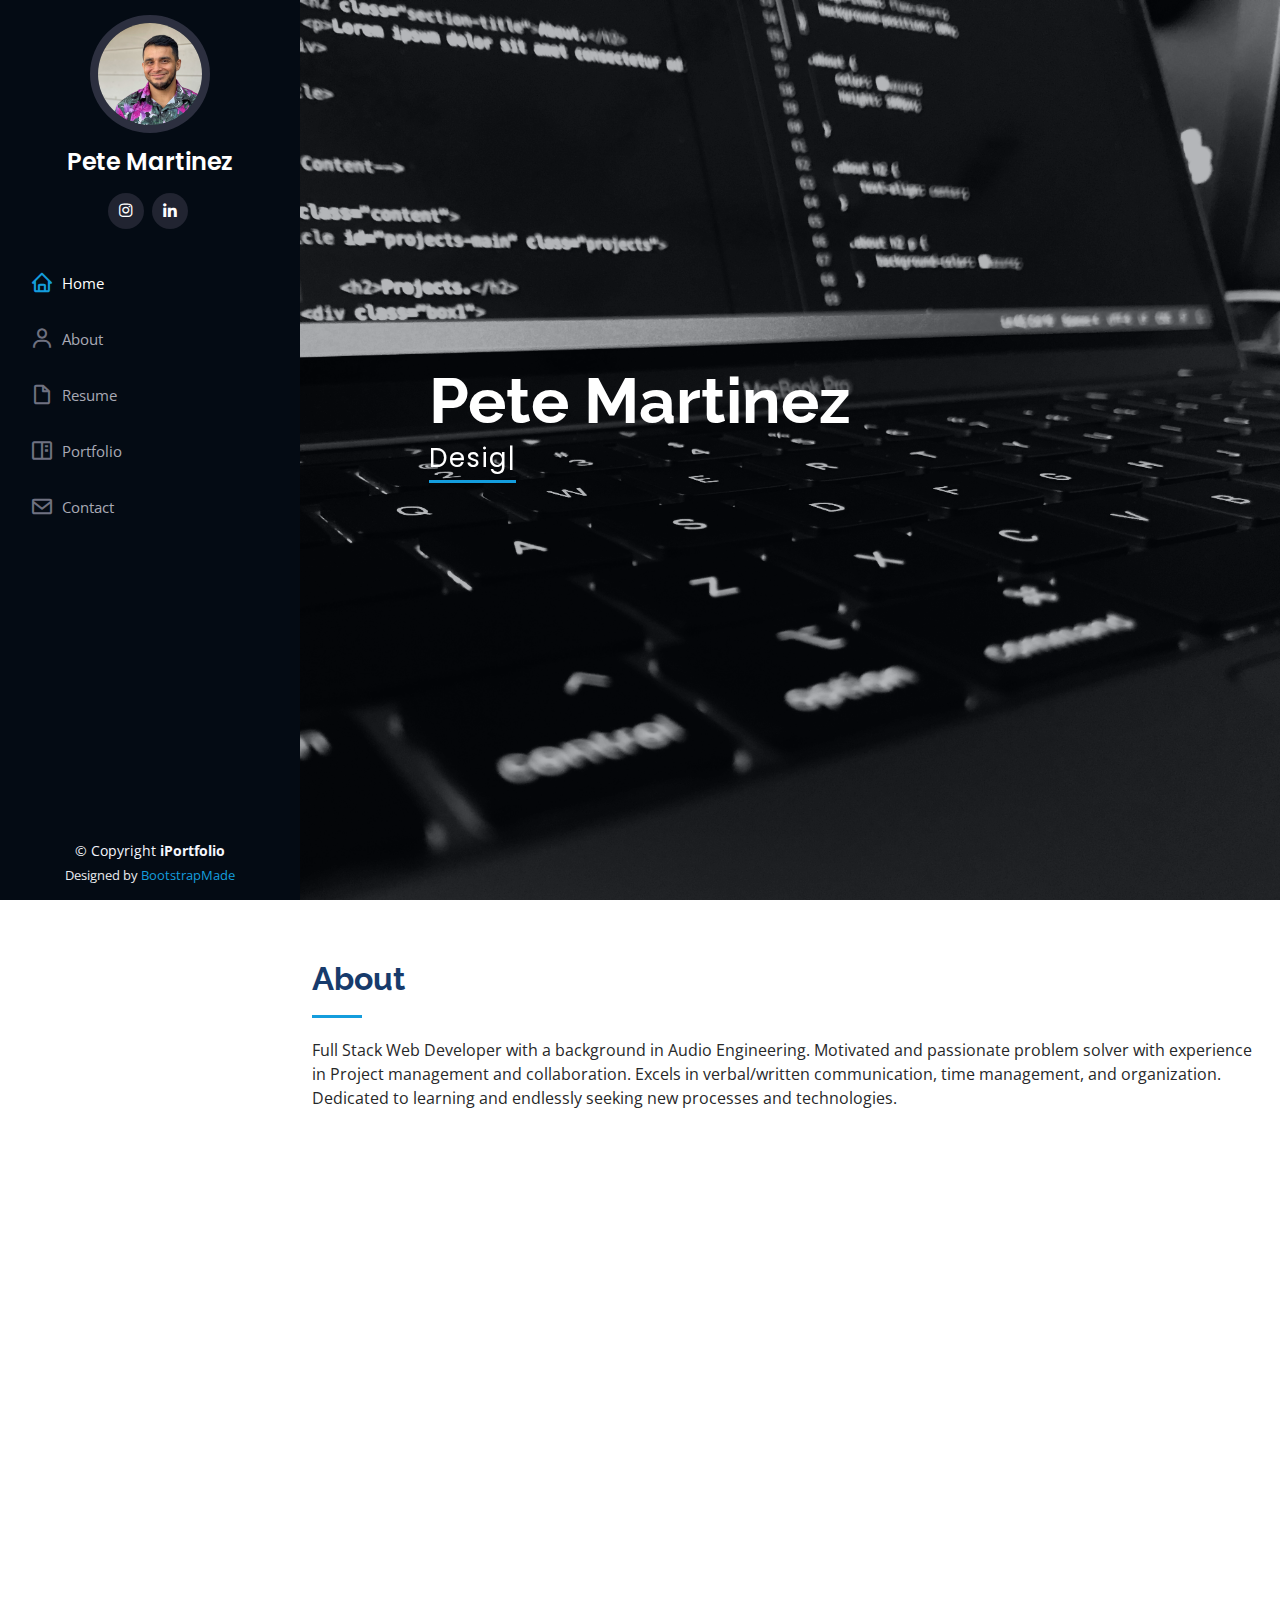
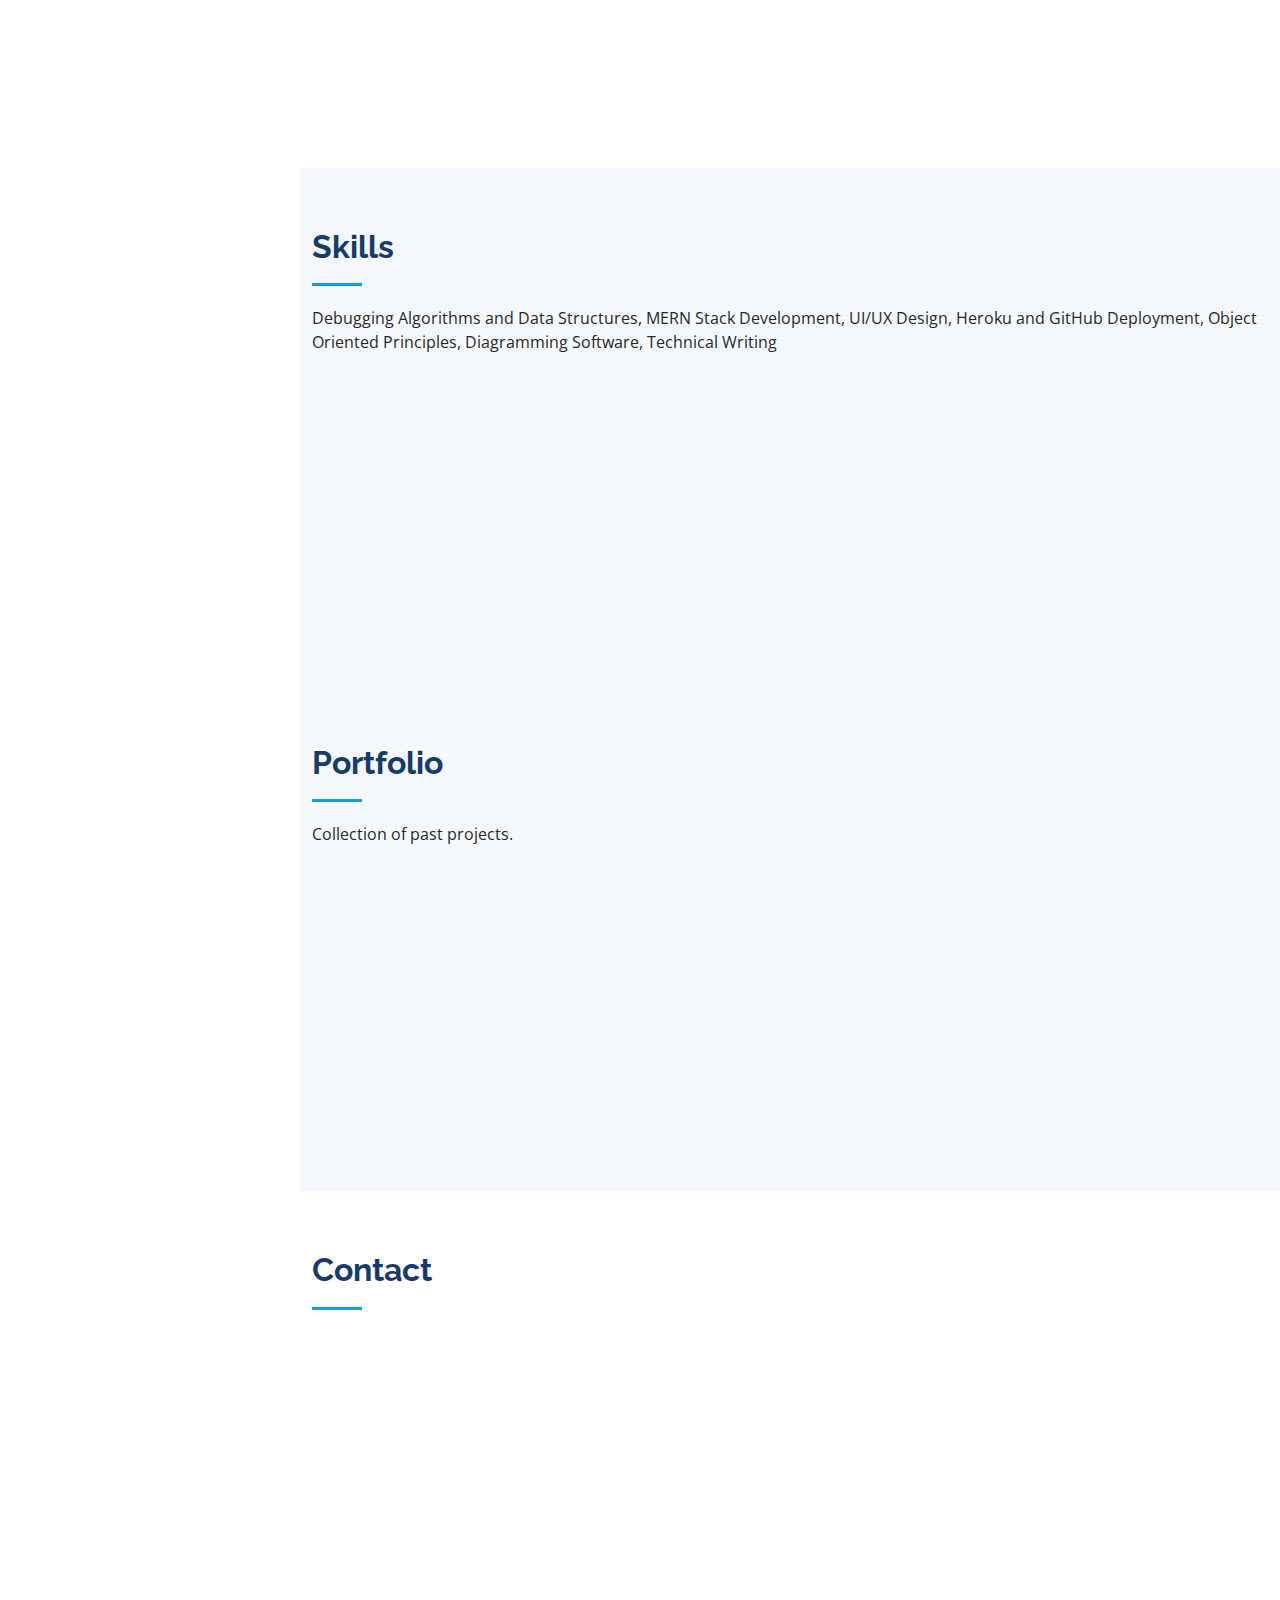
==== index.html @ 745f8926 "added social media links" ====
<!DOCTYPE html>
<html lang="en">

<head>
  <meta charset="utf-8">
  <meta content="width=device-width, initial-scale=1.0" name="viewport">

  <title>Pete Martinez Web Development</title>
  <meta content="" name="description">
  <meta content="" name="keywords">

  <!-- Favicons -->
  <link href="assets/img/favicon.png" rel="icon">
  <link href="assets/img/apple-touch-icon.png" rel="apple-touch-icon">

  <!-- Google Fonts -->
  <link href="https://fonts.googleapis.com/css?family=Open+Sans:300,300i,400,400i,600,600i,700,700i|Raleway:300,300i,400,400i,500,500i,600,600i,700,700i|Poppins:300,300i,400,400i,500,500i,600,600i,700,700i" rel="stylesheet">

  <!-- Vendor CSS Files -->
  <link href="assets/vendor/aos/aos.css" rel="stylesheet">
  <link href="assets/vendor/bootstrap/css/bootstrap.min.css" rel="stylesheet">
  <link href="assets/vendor/bootstrap-icons/bootstrap-icons.css" rel="stylesheet">
  <link href="assets/vendor/boxicons/css/boxicons.min.css" rel="stylesheet">
  <link href="assets/vendor/glightbox/css/glightbox.min.css" rel="stylesheet">
  <link href="assets/vendor/swiper/swiper-bundle.min.css" rel="stylesheet">

  <!-- Template Main CSS File -->
  <link href="assets/css/style.css" rel="stylesheet">

  <!-- =======================================================
  * Template Name: iPortfolio - v3.5.0
  * Template URL: https://bootstrapmade.com/iportfolio-bootstrap-portfolio-websites-template/
  * Author: BootstrapMade.com
  * License: https://bootstrapmade.com/license/
  ======================================================== -->
</head>

<body>

  <!-- ======= Mobile nav toggle button ======= -->
  <i class="bi bi-list mobile-nav-toggle d-xl-none"></i>

  <!-- ======= Header ======= -->
  <header id="header">
    <div class="d-flex flex-column">

      <div class="profile">
        <img src="assets/img/profile-img.jpg" alt="" class="img-fluid rounded-circle">
        <h1 class="text-light"><a href="index.html">Pete Martinez</a></h1>
        <div class="social-links mt-3 text-center">
          <a href="https://www.instagram.com/pistolpete.wav/" class="instagram"><i class="bx bxl-instagram"></i></a>
          <a href="http://www.linkedin.com/in/peter-martinez-320864215" class="linkedin"><i class="bx bxl-linkedin"></i></a>
        </div>
      </div>

      <nav id="navbar" class="nav-menu navbar">
        <ul>
          <li><a href="#hero" class="nav-link scrollto active"><i class="bx bx-home"></i> <span>Home</span></a></li>
          <li><a href="#about" class="nav-link scrollto"><i class="bx bx-user"></i> <span>About</span></a></li>
          <!-- <li><a href="#resume" class="nav-link scrollto"><i class="bx bx-file-blank"></i> <span>Resume</span></a></li> -->
          <li><a href="https://docs.google.com/document/d/1NIJvpZdbRCD2IFbaR3486LFndbVUHYMQp7GjT9WsZcA/edit?usp=sharing" class="nav-link scrollto"><i class="bx bx-file-blank"></i> <span>Resume</span></a></li>
          <li><a href="#portfolio" class="nav-link scrollto"><i class="bx bx-book-content"></i> <span>Portfolio</span></a></li>
          <li><a href="#contact" class="nav-link scrollto"><i class="bx bx-envelope"></i> <span>Contact</span></a></li>
        </ul>
      </nav><!-- .nav-menu -->
    </div>
  </header><!-- End Header -->

  <!-- ======= Hero Section ======= -->
  <section id="hero" class="d-flex flex-column justify-content-center align-items-center">
    <div class="hero-container" data-aos="fade-in">
      <h1>Pete Martinez</h1>
      <p><span class="typed" data-typed-items="Designer, Web Developer, Audio Engineer"></span></p>
    </div>
  </section><!-- End Hero -->

  <main id="main">

    <!-- ======= About Section ======= -->
    <section id="about" class="about">
      <div class="container">

        <div class="section-title">
          <h2>About</h2>
          <p>Full Stack Web Developer with a background in Audio Engineering. Motivated and passionate problem solver with experience in Project management and collaboration. Excels in verbal/written communication, time management, and organization. Dedicated to learning and endlessly seeking new processes and technologies.</p>
        </div>

        <div class="row">
          <div class="col-lg-4" data-aos="fade-right">
            <img src="assets/img/profile-img.jpg" class="img-fluid" alt="">
          </div>
          <div class="col-lg-8 pt-4 pt-lg-0 content" data-aos="fade-left">
            <h3>UI/UX Designer &amp; Web Developer.</h3>
            <p class="fst-italic">
              Experience with HTML, CSS and CSS frameworks, MongoDB, Express, React, Node.js, and other basic Front-end tools.
            </p>
            <div class="row">
              <div class="col-lg-6">
                <ul>
                  <li><i class="bi bi-chevron-right"></i> <strong>Birthday:</strong> <span>August 1 1987</span></li>
                  <li><i class="bi bi-chevron-right"></i> <strong>Website:</strong> <span></span></li>
                  <li><i class="bi bi-chevron-right"></i> <strong>Phone:</strong> <span>512-773-5579</span></li>
                  <li><i class="bi bi-chevron-right"></i> <strong>City:</strong> <span>Austin, Texas</span></li>
                </ul>
              </div>
              <div class="col-lg-6">
                <ul>
                  <li><i class="bi bi-chevron-right"></i> <strong>Age:</strong> <span>34</span></li>
                  <li><i class="bi bi-chevron-right"></i> <strong>University of Texas Certified Developer</strong></li>
                  <li><i class="bi bi-chevron-right"></i> <strong>PhEmailone:</strong> <span>ptmartinez.codes@gmail.com</span></li>
                  <li><i class="bi bi-chevron-right"></i> <strong>Freelance:</strong> <span>Available</span></li>
                </ul>
              </div>
            </div>
            <p>
              Team-oriented Full Stack Web Developer certified by the University of Texas at Austin. Proficient in leadership, communication, collaboration, and analysis. Solid capability to carryout website production from concept to final deployment . Ability to thrive in fast paced environments and meet deadlines. As a former Audio Engineer for an Austin area performing arts theatre, my artistic and technical contributions were instrumental to the success of hundreds of performances and elevated the artistic quality to nationally recognized levels. After graduation from the coding bootcamp at University of Texas at Austin, my focus is on continuing to learn new processes of constantly evolving field. My hopes are to learn to design and develop applications that integrate both my knowledge and experience in Audio Engineering and programming.
              </p>
          </div>
        </div>

      </div>
    </section><!-- End About Section -->

 

    <!-- ======= Skills Section ======= -->
    <section id="skills" class="skills section-bg">
      <div class="container">

        <div class="section-title">
          <h2>Skills</h2>
          <p>Debugging Algorithms and Data Structures, MERN Stack Development, UI/UX Design, Heroku and GitHub Deployment, Object Oriented Principles, Diagramming Software, Technical Writing</p>
        </div>

        <div class="row skills-content">

          <div class="col-lg-6" data-aos="fade-up">

            <div class="progress">
              <span class="skill">HTML <i class="val">100%</i></span>
              <div class="progress-bar-wrap">
                <div class="progress-bar" role="progressbar" aria-valuenow="100" aria-valuemin="0" aria-valuemax="100"></div>
              </div>
            </div>

            <div class="progress">
              <span class="skill">CSS <i class="val">90%</i></span>
              <div class="progress-bar-wrap">
                <div class="progress-bar" role="progressbar" aria-valuenow="90" aria-valuemin="0" aria-valuemax="100"></div>
              </div>
            </div>

            <div class="progress">
              <span class="skill">JavaScript <i class="val">75%</i></span>
              <div class="progress-bar-wrap">
                <div class="progress-bar" role="progressbar" aria-valuenow="75" aria-valuemin="0" aria-valuemax="100"></div>
              </div>
            </div>

            <div class="progress">
              <span class="skill">MongoDB <i class="val">65%</i></span>
              <div class="progress-bar-wrap">
                <div class="progress-bar" role="progressbar" aria-valuenow="65" aria-valuemin="0" aria-valuemax="100"></div>
              </div>
            </div>

          </div>

          <div class="col-lg-6" data-aos="fade-up" data-aos-delay="100">

            <div class="progress">
              <span class="skill">React <i class="val">60%</i></span>
              <div class="progress-bar-wrap">
                <div class="progress-bar" role="progressbar" aria-valuenow="60" aria-valuemin="0" aria-valuemax="100"></div>
              </div>
            </div>

            <div class="progress">
              <span class="skill">MySQL <i class="val">85%</i></span>
              <div class="progress-bar-wrap">
                <div class="progress-bar" role="progressbar" aria-valuenow="85" aria-valuemin="0" aria-valuemax="100"></div>
              </div>
            </div>

            <div class="progress">
              <span class="skill">Node.js <i class="val">75%</i></span>
              <div class="progress-bar-wrap">
                <div class="progress-bar" role="progressbar" aria-valuenow="75" aria-valuemin="0" aria-valuemax="100"></div>
              </div>
            </div>

            <div class="progress">
              <span class="skill">Express.js <i class="val">75%</i></span>
              <div class="progress-bar-wrap">
                <div class="progress-bar" role="progressbar" aria-valuenow="75" aria-valuemin="0" aria-valuemax="100"></div>
              </div>
            </div>

          </div>

        </div>

      </div>
    </section><!-- End Skills Section -->

    <!-- ======= Resume Section ======= -->
    <!-- <section id="resume" class="resume">
      <div class="container">

        <div class="section-title">
          <h2>Resume</h2>
          <p>Magnam dolores commodi suscipit. Necessitatibus eius consequatur ex aliquid fuga eum quidem. Sit sint consectetur velit. Quisquam quos quisquam cupiditate. Et nemo qui impedit suscipit alias ea. Quia fugiat sit in iste officiis commodi quidem hic quas.</p>
        </div>

        <div class="row">
          <div class="col-lg-6" data-aos="fade-up">
            <h3 class="resume-title">Sumary</h3>
            <div class="resume-item pb-0">
              <h4>Alex Smith</h4>
              <p><em>Innovative and deadline-driven Graphic Designer with 3+ years of experience designing and developing user-centered digital/print marketing material from initial concept to final, polished deliverable.</em></p>
              <ul>
                <li>Portland par 127,Orlando, FL</li>
                <li>(123) 456-7891</li>
                <li>alice.barkley@example.com</li>
              </ul>
            </div>

            <h3 class="resume-title">Education</h3>
            <div class="resume-item">
              <h4>Master of Fine Arts &amp; Graphic Design</h4>
              <h5>2015 - 2016</h5>
              <p><em>Rochester Institute of Technology, Rochester, NY</em></p>
              <p>Qui deserunt veniam. Et sed aliquam labore tempore sed quisquam iusto autem sit. Ea vero voluptatum qui ut dignissimos deleniti nerada porti sand markend</p>
            </div>
            <div class="resume-item">
              <h4>Bachelor of Fine Arts &amp; Graphic Design</h4>
              <h5>2010 - 2014</h5>
              <p><em>Rochester Institute of Technology, Rochester, NY</em></p>
              <p>Quia nobis sequi est occaecati aut. Repudiandae et iusto quae reiciendis et quis Eius vel ratione eius unde vitae rerum voluptates asperiores voluptatem Earum molestiae consequatur neque etlon sader mart dila</p>
            </div>
          </div>
          <div class="col-lg-6" data-aos="fade-up" data-aos-delay="100">
            <h3 class="resume-title">Professional Experience</h3>
            <div class="resume-item">
              <h4>Senior graphic design specialist</h4>
              <h5>2019 - Present</h5>
              <p><em>Experion, New York, NY </em></p>
              <ul>
                <li>Lead in the design, development, and implementation of the graphic, layout, and production communication materials</li>
                <li>Delegate tasks to the 7 members of the design team and provide counsel on all aspects of the project. </li>
                <li>Supervise the assessment of all graphic materials in order to ensure quality and accuracy of the design</li>
                <li>Oversee the efficient use of production project budgets ranging from $2,000 - $25,000</li>
              </ul>
            </div>
            <div class="resume-item">
              <h4>Graphic design specialist</h4>
              <h5>2017 - 2018</h5>
              <p><em>Stepping Stone Advertising, New York, NY</em></p>
              <ul>
                <li>Developed numerous marketing programs (logos, brochures,infographics, presentations, and advertisements).</li>
                <li>Managed up to 5 projects or tasks at a given time while under pressure</li>
                <li>Recommended and consulted with clients on the most appropriate graphic design</li>
                <li>Created 4+ design presentations and proposals a month for clients and account managers</li>
              </ul>
            </div>
          </div>
        </div>

      </div>
    </section> -->
    <!-- End Resume Section -->

    <!-- ======= Portfolio Section ======= -->
    <section id="portfolio" class="portfolio section-bg">
      <div class="container">

        <div class="section-title">
          <h2>Portfolio</h2>
          <p>Collection of past projects.</p>
        </div>

        <div class="row" data-aos="fade-up">
          <div class="col-lg-12 d-flex justify-content-center">
            <ul id="portfolio-flters">
              <li data-filter="*" class="filter-active">All</li>
              <li data-filter=".filter-app">App</li>
              <li data-filter=".filter-web">Web</li>
            </ul>
          </div>
        </div>

        <div class="row portfolio-container" data-aos="fade-up" data-aos-delay="100">

          <div class="col-lg-4 col-md-6 portfolio-item filter-app">
            <div class="portfolio-wrap">
              <img src="assets/img/portfolio/deep-thoughts.png" class="img-fluid" alt="">
              <div class="portfolio-links">
                <a href="assets/img/portfolio/deep-thoughts.png" data-gallery="portfolioGallery" class="portfolio-lightbox" title="Deep Thoughts"><i class="bx bx-plus"></i></a>
                <a href="https://fathomless-sierra-31365.herokuapp.com/" title="More Details"><i class="bx bx-link"></i></a>
              </div>
            </div>
          </div>

          <div class="col-lg-4 col-md-6 portfolio-item filter-web">
            <div class="portfolio-wrap">
              <img src="assets/img/portfolio/music-market.png" class="img-fluid" alt="">
              <div class="portfolio-links">
                <a href="assets/img/portfolio/music-market.png" data-gallery="portfolioGallery" class="portfolio-lightbox" title="Music Market"><i class="bx bx-plus"></i></a>
                <a href="https://stark-citadel-98109.herokuapp.com" title="More Details"><i class="bx bx-link"></i></a>
              </div>
            </div>
          </div>

          <div class="col-lg-4 col-md-6 portfolio-item filter-app">
            <div class="portfolio-wrap">
              <img src="assets/img/portfolio/pizza-hunt.png" class="img-fluid" alt="">
              <div class="portfolio-links">
                <a href="assets/img/portfolio/pizza-hunt.png" data-gallery="portfolioGallery" class="portfolio-lightbox" title="Pizza Hunt"><i class="bx bx-plus"></i></a>
                <a href="https://glacial-hollows-17730.herokuapp.com/" title="More Details"><i class="bx bx-link"></i></a>
              </div>
            </div>
          </div>

          <div class="col-lg-4 col-md-6 portfolio-item filter-web">
            <div class="portfolio-wrap">
              <img src="assets/img/portfolio/run-buddy.png" class="img-fluid" alt="">
              <div class="portfolio-links">
                <a href="assets/img/portfolio/run-buddy.png" data-gallery="portfolioGallery" class="portfolio-lightbox" title="Run Buddy"><i class="bx bx-plus"></i></a>
                <a href="https://pmarti53.github.io/run-buddy/" title="More Details"><i class="bx bx-link"></i></a>
              </div>
            </div>
          </div>

          <!-- <div class="col-lg-4 col-md-6 portfolio-item filter-app">
            <div class="portfolio-wrap">
              <img src="assets/img/portfolio/portfolio-6.jpg" class="img-fluid" alt="">
              <div class="portfolio-links">
                <a href="assets/img/portfolio/portfolio-6.jpg" data-gallery="portfolioGallery" class="portfolio-lightbox" title="App 3"><i class="bx bx-plus"></i></a>
                <a href="portfolio-details.html" title="More Details"><i class="bx bx-link"></i></a>
              </div>
            </div>
          </div> -->

          <!-- <div class="col-lg-4 col-md-6 portfolio-item filter-web">
            <div class="portfolio-wrap">
              <img src="assets/img/portfolio/portfolio-9.jpg" class="img-fluid" alt="">
              <div class="portfolio-links">
                <a href="assets/img/portfolio/portfolio-9.jpg" data-gallery="portfolioGallery" class="portfolio-lightbox" title="Web 3"><i class="bx bx-plus"></i></a>
                <a href="portfolio-details.html" title="More Details"><i class="bx bx-link"></i></a>
              </div>
            </div>
          </div> -->

        </div>

      </div>
    </section><!-- End Portfolio Section -->

    <!-- ======= Contact Section ======= -->
    <section id="contact" class="contact">
      <div class="container">

        <div class="section-title">
          <h2>Contact</h2>
        </div>

        <div class="row" data-aos="fade-in">

          <div class="col-lg-5 d-flex align-items-stretch">
            <div class="info">
              <div class="address">
                <i class="bi bi-geo-alt"></i>
                <h4>Location:</h4>
                <p>Austin, Texas 78745</p>
              </div>

              <div class="email">
                <i class="bi bi-envelope"></i>
                <h4>Email:</h4>
                <p>ptmartinez.codes@gmail.com</p>
              </div>

              <div class="phone">
                <i class="bi bi-phone"></i>
                <h4>Call:</h4>
                <p>(512)773-5579</p>
              </div>

              <!-- <iframe src="https://www.google.com/maps/embed?pb=!1m14!1m8!1m3!1d12097.433213460943!2d-74.0062269!3d40.7101282!3m2!1i1024!2i768!4f13.1!3m3!1m2!1s0x0%3A0xb89d1fe6bc499443!2sDowntown+Conference+Center!5e0!3m2!1smk!2sbg!4v1539943755621" frameborder="0" style="border:0; width: 100%; height: 290px;" allowfullscreen></iframe> -->
              <iframe src="https://www.google.com/maps/embed?pb=!1m18!1m12!1m3!1d272514.3743100004!2d-97.92345158698004!3d30.307915214276434!2m3!1f0!2f0!3f0!3m2!1i1024!2i768!4f13.1!3m3!1m2!1s0x8644b599a0cc032f%3A0x5d9b464bd469d57a!2sAustin%2C%20TX!5e0!3m2!1sen!2sus!4v1633438460602!5m2!1sen!2sus" width="100%"; height="290px" style="border:0;" allowfullscreen="" loading="lazy"></iframe>
            </div>

          </div>

          <div class="col-lg-7 mt-5 mt-lg-0 d-flex align-items-stretch">
            <form action="forms/contact.php" method="post" role="form" class="php-email-form">
              <div class="row">
                <div class="form-group col-md-6">
                  <label for="name">Your Name</label>
                  <input type="text" name="name" class="form-control" id="name" required>
                </div>
                <div class="form-group col-md-6">
                  <label for="name">Your Email</label>
                  <input type="email" class="form-control" name="email" id="email" required>
                </div>
              </div>
              <div class="form-group">
                <label for="name">Subject</label>
                <input type="text" class="form-control" name="subject" id="subject" required>
              </div>
              <div class="form-group">
                <label for="name">Message</label>
                <textarea class="form-control" name="message" rows="10" required></textarea>
              </div>
              <div class="my-3">
                <div class="loading">Loading</div>
                <div class="error-message"></div>
                <div class="sent-message">Your message has been sent. Thank you!</div>
              </div>
              <div class="text-center"><button type="submit">Send Message</button></div>
            </form>
          </div>

        </div>

      </div>
    </section><!-- End Contact Section -->

  </main><!-- End #main -->

  <!-- ======= Footer ======= -->
  <footer id="footer">
    <div class="container">
      <div class="copyright">
        &copy; Copyright <strong><span>iPortfolio</span></strong>
      </div>
      <div class="credits">
        <!-- All the links in the footer should remain intact. -->
        <!-- You can delete the links only if you purchased the pro version. -->
        <!-- Licensing information: https://bootstrapmade.com/license/ -->
        <!-- Purchase the pro version with working PHP/AJAX contact form: https://bootstrapmade.com/iportfolio-bootstrap-portfolio-websites-template/ -->
        Designed by <a href="https://bootstrapmade.com/">BootstrapMade</a>
      </div>
    </div>
  </footer><!-- End  Footer -->

  <a href="#" class="back-to-top d-flex align-items-center justify-content-center"><i class="bi bi-arrow-up-short"></i></a>

  <!-- Vendor JS Files -->
  <script src="assets/vendor/aos/aos.js"></script>
  <script src="assets/vendor/bootstrap/js/bootstrap.bundle.min.js"></script>
  <script src="assets/vendor/glightbox/js/glightbox.min.js"></script>
  <script src="assets/vendor/isotope-layout/isotope.pkgd.min.js"></script>
  <script src="assets/vendor/php-email-form/validate.js"></script>
  <script src="assets/vendor/purecounter/purecounter.js"></script>
  <script src="assets/vendor/swiper/swiper-bundle.min.js"></script>
  <script src="assets/vendor/typed.js/typed.min.js"></script>
  <script src="assets/vendor/waypoints/noframework.waypoints.js"></script>

  <!-- Template Main JS File -->
  <script src="assets/js/main.js"></script>

</body>

</html>
---- assets/css/style.css ----
/**
* Template Name: iPortfolio - v3.5.0
* Template URL: https://bootstrapmade.com/iportfolio-bootstrap-portfolio-websites-template/
* Author: BootstrapMade.com
* License: https://bootstrapmade.com/license/
*/

/*--------------------------------------------------------------
# General
--------------------------------------------------------------*/
body {
  font-family: "Open Sans", sans-serif;
  color: #272829;
}

a {
  color: #149ddd;
  text-decoration: none;
}

a:hover {
  color: #37b3ed;
  text-decoration: none;
}

h1, h2, h3, h4, h5, h6 {
  font-family: "Raleway", sans-serif;
}

/*--------------------------------------------------------------
# Back to top button
--------------------------------------------------------------*/
.back-to-top {
  position: fixed;
  visibility: hidden;
  opacity: 0;
  right: 15px;
  bottom: 15px;
  z-index: 996;
  background: #149ddd;
  width: 40px;
  height: 40px;
  border-radius: 50px;
  transition: all 0.4s;
}
.back-to-top i {
  font-size: 28px;
  color: #fff;
  line-height: 0;
}
.back-to-top:hover {
  background: #2eafec;
  color: #fff;
}
.back-to-top.active {
  visibility: visible;
  opacity: 1;
}

/*--------------------------------------------------------------
# Header
--------------------------------------------------------------*/
#header {
  position: fixed;
  top: 0;
  left: 0;
  bottom: 0;
  width: 300px;
  transition: all ease-in-out 0.5s;
  z-index: 9997;
  transition: all 0.5s;
  padding: 0 15px;
  background: #040b14;
  overflow-y: auto;
}
#header .profile img {
  margin: 15px auto;
  display: block;
  width: 120px;
  border: 8px solid #2c2f3f;
}
#header .profile h1 {
  font-size: 24px;
  margin: 0;
  padding: 0;
  font-weight: 600;
  -moz-text-align-last: center;
  text-align-last: center;
  font-family: "Poppins", sans-serif;
}
#header .profile h1 a, #header .profile h1 a:hover {
  color: #fff;
  text-decoration: none;
}
#header .profile .social-links a {
  font-size: 18px;
  display: inline-block;
  background: #212431;
  color: #fff;
  line-height: 1;
  padding: 8px 0;
  margin-right: 4px;
  border-radius: 50%;
  text-align: center;
  width: 36px;
  height: 36px;
  transition: 0.3s;
}
#header .profile .social-links a:hover {
  background: #149ddd;
  color: #fff;
  text-decoration: none;
}

#main {
  margin-left: 300px;
}

@media (max-width: 1199px) {
  #header {
    left: -300px;
  }

  #main {
    margin-left: 0;
  }
}
/*--------------------------------------------------------------
# Navigation Menu
--------------------------------------------------------------*/
/* Desktop Navigation */
.nav-menu {
  padding: 30px 0 0 0;
}
.nav-menu * {
  margin: 0;
  padding: 0;
  list-style: none;
}
.nav-menu > ul > li {
  position: relative;
  white-space: nowrap;
}
.nav-menu a, .nav-menu a:focus {
  display: flex;
  align-items: center;
  color: #a8a9b4;
  padding: 12px 15px;
  margin-bottom: 8px;
  transition: 0.3s;
  font-size: 15px;
}
.nav-menu a i, .nav-menu a:focus i {
  font-size: 24px;
  padding-right: 8px;
  color: #6f7180;
}
.nav-menu a:hover, .nav-menu .active, .nav-menu .active:focus, .nav-menu li:hover > a {
  text-decoration: none;
  color: #fff;
}
.nav-menu a:hover i, .nav-menu .active i, .nav-menu .active:focus i, .nav-menu li:hover > a i {
  color: #149ddd;
}

/* Mobile Navigation */
.mobile-nav-toggle {
  position: fixed;
  right: 15px;
  top: 15px;
  z-index: 9998;
  border: 0;
  font-size: 24px;
  transition: all 0.4s;
  outline: none !important;
  background-color: #149ddd;
  color: #fff;
  width: 40px;
  height: 40px;
  display: inline-flex;
  align-items: center;
  justify-content: center;
  line-height: 0;
  border-radius: 50px;
  cursor: pointer;
}

.mobile-nav-active {
  overflow: hidden;
}
.mobile-nav-active #header {
  left: 0;
}

/*--------------------------------------------------------------
# Hero Section
--------------------------------------------------------------*/
#hero {
  width: 100%;
  height: 100vh;
  background: url("../img/hero-bg.jpg") top center;
  background-size: cover;
}
#hero:before {
  content: "";
  background: rgba(5, 13, 24, 0.3);
  position: absolute;
  bottom: 0;
  top: 0;
  left: 0;
  right: 0;
  z-index: 1;
}
#hero .hero-container {
  position: relative;
  z-index: 2;
  min-width: 300px;
}
#hero h1 {
  margin: 0 0 10px 0;
  font-size: 64px;
  font-weight: 700;
  line-height: 56px;
  color: #fff;
}
#hero p {
  color: #fff;
  margin-bottom: 50px;
  font-size: 26px;
  font-family: "Poppins", sans-serif;
}
#hero p span {
  color: #fff;
  padding-bottom: 4px;
  letter-spacing: 1px;
  border-bottom: 3px solid #149ddd;
}
@media (min-width: 1024px) {
  #hero {
    background-attachment: fixed;
  }
}
@media (max-width: 768px) {
  #hero h1 {
    font-size: 28px;
    line-height: 36px;
  }
  #hero h2 {
    font-size: 18px;
    line-height: 24px;
    margin-bottom: 30px;
  }
}

/*--------------------------------------------------------------
# Sections General
--------------------------------------------------------------*/
section {
  padding: 60px 0;
  overflow: hidden;
}

.section-bg {
  background: #f5f8fd;
}

.section-title {
  padding-bottom: 30px;
}
.section-title h2 {
  font-size: 32px;
  font-weight: bold;
  margin-bottom: 20px;
  padding-bottom: 20px;
  position: relative;
  color: #173b6c;
}
.section-title h2::after {
  content: "";
  position: absolute;
  display: block;
  width: 50px;
  height: 3px;
  background: #149ddd;
  bottom: 0;
  left: 0;
}
.section-title p {
  margin-bottom: 0;
}

/*--------------------------------------------------------------
# About
--------------------------------------------------------------*/
.about .content h3 {
  font-weight: 700;
  font-size: 26px;
  color: #173b6c;
}
.about .content ul {
  list-style: none;
  padding: 0;
}
.about .content ul li {
  margin-bottom: 20px;
  display: flex;
  align-items: center;
}
.about .content ul strong {
  margin-right: 10px;
}
.about .content ul i {
  font-size: 16px;
  margin-right: 5px;
  color: #149ddd;
  line-height: 0;
}
.about .content p:last-child {
  margin-bottom: 0;
}

/*--------------------------------------------------------------
# Facts
--------------------------------------------------------------*/
.facts {
  padding-bottom: 30px;
}
.facts .count-box {
  padding: 30px;
  width: 100%;
}
.facts .count-box i {
  display: block;
  font-size: 44px;
  color: #149ddd;
  float: left;
  line-height: 0;
}
.facts .count-box span {
  font-size: 48px;
  line-height: 40px;
  display: block;
  font-weight: 700;
  color: #050d18;
  margin-left: 60px;
}
.facts .count-box p {
  padding: 15px 0 0 0;
  margin: 0 0 0 60px;
  font-family: "Raleway", sans-serif;
  font-size: 14px;
  color: #122f57;
}
.facts .count-box a {
  font-weight: 600;
  display: block;
  margin-top: 20px;
  color: #122f57;
  font-size: 15px;
  font-family: "Poppins", sans-serif;
  transition: ease-in-out 0.3s;
}
.facts .count-box a:hover {
  color: #1f5297;
}

/*--------------------------------------------------------------
# Akills
--------------------------------------------------------------*/
.skills .progress {
  height: 60px;
  display: block;
  background: none;
  border-radius: 0;
}
.skills .progress .skill {
  padding: 0;
  margin: 0 0 6px 0;
  text-transform: uppercase;
  display: block;
  font-weight: 600;
  font-family: "Poppins", sans-serif;
  color: #050d18;
}
.skills .progress .skill .val {
  float: right;
  font-style: normal;
}
.skills .progress-bar-wrap {
  background: #dce8f8;
  height: 10px;
}
.skills .progress-bar {
  width: 1px;
  height: 10px;
  transition: 0.9s;
  background-color: #149ddd;
}

/*--------------------------------------------------------------
# Resume
--------------------------------------------------------------*/
.resume .resume-title {
  font-size: 26px;
  font-weight: 700;
  margin-top: 20px;
  margin-bottom: 20px;
  color: #050d18;
}
.resume .resume-item {
  padding: 0 0 20px 20px;
  margin-top: -2px;
  border-left: 2px solid #1f5297;
  position: relative;
}
.resume .resume-item h4 {
  line-height: 18px;
  font-size: 18px;
  font-weight: 600;
  text-transform: uppercase;
  font-family: "Poppins", sans-serif;
  color: #050d18;
  margin-bottom: 10px;
}
.resume .resume-item h5 {
  font-size: 16px;
  background: #e4edf9;
  padding: 5px 15px;
  display: inline-block;
  font-weight: 600;
  margin-bottom: 10px;
}
.resume .resume-item ul {
  padding-left: 20px;
}
.resume .resume-item ul li {
  padding-bottom: 10px;
}
.resume .resume-item:last-child {
  padding-bottom: 0;
}
.resume .resume-item::before {
  content: "";
  position: absolute;
  width: 16px;
  height: 16px;
  border-radius: 50px;
  left: -9px;
  top: 0;
  background: #fff;
  border: 2px solid #1f5297;
}

/*--------------------------------------------------------------
# Portfolio
--------------------------------------------------------------*/
.portfolio .portfolio-item {
  margin-bottom: 30px;
}
.portfolio #portfolio-flters {
  padding: 0;
  margin: 0 auto 35px auto;
  list-style: none;
  text-align: center;
  background: #fff;
  border-radius: 50px;
  padding: 2px 15px;
}
.portfolio #portfolio-flters li {
  cursor: pointer;
  display: inline-block;
  padding: 10px 15px 8px 15px;
  font-size: 14px;
  font-weight: 600;
  line-height: 1;
  text-transform: uppercase;
  color: #272829;
  margin-bottom: 5px;
  transition: all 0.3s ease-in-out;
}
.portfolio #portfolio-flters li:hover, .portfolio #portfolio-flters li.filter-active {
  color: #149ddd;
}
.portfolio #portfolio-flters li:last-child {
  margin-right: 0;
}
.portfolio .portfolio-wrap {
  transition: 0.3s;
  position: relative;
  overflow: hidden;
  z-index: 1;
}
.portfolio .portfolio-wrap::before {
  content: "";
  background: rgba(255, 255, 255, 0.5);
  position: absolute;
  left: 0;
  right: 0;
  top: 0;
  bottom: 0;
  transition: all ease-in-out 0.3s;
  z-index: 2;
  opacity: 0;
}
.portfolio .portfolio-wrap .portfolio-links {
  opacity: 1;
  left: 0;
  right: 0;
  bottom: -60px;
  z-index: 3;
  position: absolute;
  transition: all ease-in-out 0.3s;
  display: flex;
  justify-content: center;
}
.portfolio .portfolio-wrap .portfolio-links a {
  color: #fff;
  font-size: 28px;
  text-align: center;
  background: rgba(20, 157, 221, 0.75);
  transition: 0.3s;
  width: 50%;
}
.portfolio .portfolio-wrap .portfolio-links a:hover {
  background: rgba(20, 157, 221, 0.95);
}
.portfolio .portfolio-wrap .portfolio-links a + a {
  border-left: 1px solid #37b3ed;
}
.portfolio .portfolio-wrap:hover::before {
  top: 0;
  left: 0;
  right: 0;
  bottom: 0;
  opacity: 1;
}
.portfolio .portfolio-wrap:hover .portfolio-links {
  opacity: 1;
  bottom: 0;
}

/*--------------------------------------------------------------
# Portfolio Details
--------------------------------------------------------------*/
.portfolio-details {
  padding-top: 40px;
}
.portfolio-details .portfolio-details-slider img {
  width: 100%;
}
.portfolio-details .portfolio-details-slider .swiper-pagination {
  margin-top: 20px;
  position: relative;
}
.portfolio-details .portfolio-details-slider .swiper-pagination .swiper-pagination-bullet {
  width: 12px;
  height: 12px;
  background-color: #fff;
  opacity: 1;
  border: 1px solid #149ddd;
}
.portfolio-details .portfolio-details-slider .swiper-pagination .swiper-pagination-bullet-active {
  background-color: #149ddd;
}
.portfolio-details .portfolio-info {
  padding: 30px;
  box-shadow: 0px 0 30px rgba(5, 13, 24, 0.08);
}
.portfolio-details .portfolio-info h3 {
  font-size: 22px;
  font-weight: 700;
  margin-bottom: 20px;
  padding-bottom: 20px;
  border-bottom: 1px solid #eee;
}
.portfolio-details .portfolio-info ul {
  list-style: none;
  padding: 0;
  font-size: 15px;
}
.portfolio-details .portfolio-info ul li + li {
  margin-top: 10px;
}
.portfolio-details .portfolio-description {
  padding-top: 30px;
}
.portfolio-details .portfolio-description h2 {
  font-size: 26px;
  font-weight: 700;
  margin-bottom: 20px;
}
.portfolio-details .portfolio-description p {
  padding: 0;
}

/*--------------------------------------------------------------
# Services
--------------------------------------------------------------*/
.services .icon-box {
  margin-bottom: 20px;
}
.services .icon {
  float: left;
  display: flex;
  align-items: center;
  justify-content: center;
  width: 54px;
  height: 54px;
  background: #149ddd;
  border-radius: 50%;
  transition: 0.5s;
  border: 1px solid #149ddd;
}
.services .icon i {
  color: #fff;
  font-size: 24px;
  line-height: 0;
}
.services .icon-box:hover .icon {
  background: #fff;
}
.services .icon-box:hover .icon i {
  color: #149ddd;
}
.services .title {
  margin-left: 80px;
  font-weight: 700;
  margin-bottom: 15px;
  font-size: 18px;
}
.services .title a {
  color: #343a40;
}
.services .title a:hover {
  color: #149ddd;
}
.services .description {
  margin-left: 80px;
  line-height: 24px;
  font-size: 14px;
}

/*--------------------------------------------------------------
# Testimonials
--------------------------------------------------------------*/
.testimonials .testimonials-carousel, .testimonials .testimonials-slider {
  overflow: hidden;
}
.testimonials .testimonial-item {
  box-sizing: content-box;
  text-align: center;
  min-height: 320px;
}
.testimonials .testimonial-item .testimonial-img {
  width: 90px;
  border-radius: 50%;
  margin: 0 auto;
}
.testimonials .testimonial-item h3 {
  font-size: 18px;
  font-weight: bold;
  margin: 10px 0 5px 0;
  color: #111;
}
.testimonials .testimonial-item h4 {
  font-size: 14px;
  color: #999;
  margin: 0;
}
.testimonials .testimonial-item .quote-icon-left, .testimonials .testimonial-item .quote-icon-right {
  color: #c3e8fa;
  font-size: 26px;
}
.testimonials .testimonial-item .quote-icon-left {
  display: inline-block;
  left: -5px;
  position: relative;
}
.testimonials .testimonial-item .quote-icon-right {
  display: inline-block;
  right: -5px;
  position: relative;
  top: 10px;
}
.testimonials .testimonial-item p {
  font-style: italic;
  margin: 0 15px 15px 15px;
  padding: 20px;
  background: #fff;
  position: relative;
  margin-bottom: 35px;
  border-radius: 6px;
  box-shadow: 0px 2px 15px rgba(0, 0, 0, 0.1);
}
.testimonials .testimonial-item p::after {
  content: "";
  width: 0;
  height: 0;
  border-top: 20px solid #fff;
  border-right: 20px solid transparent;
  border-left: 20px solid transparent;
  position: absolute;
  bottom: -20px;
  left: calc(50% - 20px);
}
.testimonials .swiper-pagination {
  margin-top: 20px;
  position: relative;
}
.testimonials .swiper-pagination .swiper-pagination-bullet {
  width: 12px;
  height: 12px;
  background-color: #fff;
  opacity: 1;
  border: 1px solid #149ddd;
}
.testimonials .swiper-pagination .swiper-pagination-bullet-active {
  background-color: #149ddd;
}

/*--------------------------------------------------------------
# Contact
--------------------------------------------------------------*/
.contact {
  padding-bottom: 130px;
}
.contact .info {
  padding: 30px;
  background: #fff;
  width: 100%;
  box-shadow: 0 0 24px 0 rgba(0, 0, 0, 0.12);
}
.contact .info i {
  font-size: 20px;
  color: #149ddd;
  float: left;
  width: 44px;
  height: 44px;
  background: #dff3fc;
  display: flex;
  justify-content: center;
  align-items: center;
  border-radius: 50px;
  transition: all 0.3s ease-in-out;
}
.contact .info h4 {
  padding: 0 0 0 60px;
  font-size: 22px;
  font-weight: 600;
  margin-bottom: 5px;
  color: #050d18;
}
.contact .info p {
  padding: 0 0 10px 60px;
  margin-bottom: 20px;
  font-size: 14px;
  color: #173b6c;
}
.contact .info .email p {
  padding-top: 5px;
}
.contact .info .social-links {
  padding-left: 60px;
}
.contact .info .social-links a {
  font-size: 18px;
  display: inline-block;
  background: #333;
  color: #fff;
  line-height: 1;
  padding: 8px 0;
  border-radius: 50%;
  text-align: center;
  width: 36px;
  height: 36px;
  transition: 0.3s;
  margin-right: 10px;
}
.contact .info .social-links a:hover {
  background: #149ddd;
  color: #fff;
}
.contact .info .email:hover i, .contact .info .address:hover i, .contact .info .phone:hover i {
  background: #149ddd;
  color: #fff;
}
.contact .php-email-form {
  width: 100%;
  padding: 30px;
  background: #fff;
  box-shadow: 0 0 24px 0 rgba(0, 0, 0, 0.12);
}
.contact .php-email-form .form-group {
  padding-bottom: 8px;
}
.contact .php-email-form .validate {
  display: none;
  color: red;
  margin: 0 0 15px 0;
  font-weight: 400;
  font-size: 13px;
}
.contact .php-email-form .error-message {
  display: none;
  color: #fff;
  background: #ed3c0d;
  text-align: left;
  padding: 15px;
  font-weight: 600;
}
.contact .php-email-form .error-message br + br {
  margin-top: 25px;
}
.contact .php-email-form .sent-message {
  display: none;
  color: #fff;
  background: #18d26e;
  text-align: center;
  padding: 15px;
  font-weight: 600;
}
.contact .php-email-form .loading {
  display: none;
  background: #fff;
  text-align: center;
  padding: 15px;
}
.contact .php-email-form .loading:before {
  content: "";
  display: inline-block;
  border-radius: 50%;
  width: 24px;
  height: 24px;
  margin: 0 10px -6px 0;
  border: 3px solid #18d26e;
  border-top-color: #eee;
  -webkit-animation: animate-loading 1s linear infinite;
  animation: animate-loading 1s linear infinite;
}
.contact .php-email-form .form-group {
  margin-bottom: 15px;
}
.contact .php-email-form label {
  padding-bottom: 8px;
}
.contact .php-email-form input, .contact .php-email-form textarea {
  border-radius: 0;
  box-shadow: none;
  font-size: 14px;
}
.contact .php-email-form input {
  height: 44px;
}
.contact .php-email-form textarea {
  padding: 10px 15px;
}
.contact .php-email-form button[type=submit] {
  background: #149ddd;
  border: 0;
  padding: 10px 24px;
  color: #fff;
  transition: 0.4s;
  border-radius: 4px;
}
.contact .php-email-form button[type=submit]:hover {
  background: #37b3ed;
}
@-webkit-keyframes animate-loading {
  0% {
    transform: rotate(0deg);
  }
  100% {
    transform: rotate(360deg);
  }
}
@keyframes animate-loading {
  0% {
    transform: rotate(0deg);
  }
  100% {
    transform: rotate(360deg);
  }
}

/*--------------------------------------------------------------
# Breadcrumbs
--------------------------------------------------------------*/
.breadcrumbs {
  padding: 20px 0;
  background: #f9f9f9;
}
.breadcrumbs h2 {
  font-size: 26px;
  font-weight: 300;
}
.breadcrumbs ol {
  display: flex;
  flex-wrap: wrap;
  list-style: none;
  padding: 0;
  margin: 0;
  font-size: 15px;
}
.breadcrumbs ol li + li {
  padding-left: 10px;
}
.breadcrumbs ol li + li::before {
  display: inline-block;
  padding-right: 10px;
  color: #0e2442;
  content: "/";
}
@media (max-width: 768px) {
  .breadcrumbs .d-flex {
    display: block !important;
  }
  .breadcrumbs ol {
    display: block;
  }
  .breadcrumbs ol li {
    display: inline-block;
  }
}

/*--------------------------------------------------------------
# Footer
--------------------------------------------------------------*/
#footer {
  padding: 15px;
  color: #f4f6fd;
  font-size: 14px;
  position: fixed;
  left: 0;
  bottom: 0;
  width: 300px;
  z-index: 9999;
  background: #040b14;
}
#footer .copyright {
  text-align: center;
}
#footer .credits {
  padding-top: 5px;
  text-align: center;
  font-size: 13px;
  color: #eaebf0;
}
@media (max-width: 1199px) {
  #footer {
    position: static;
    width: auto;
    padding-right: 20px 15px;
  }
}
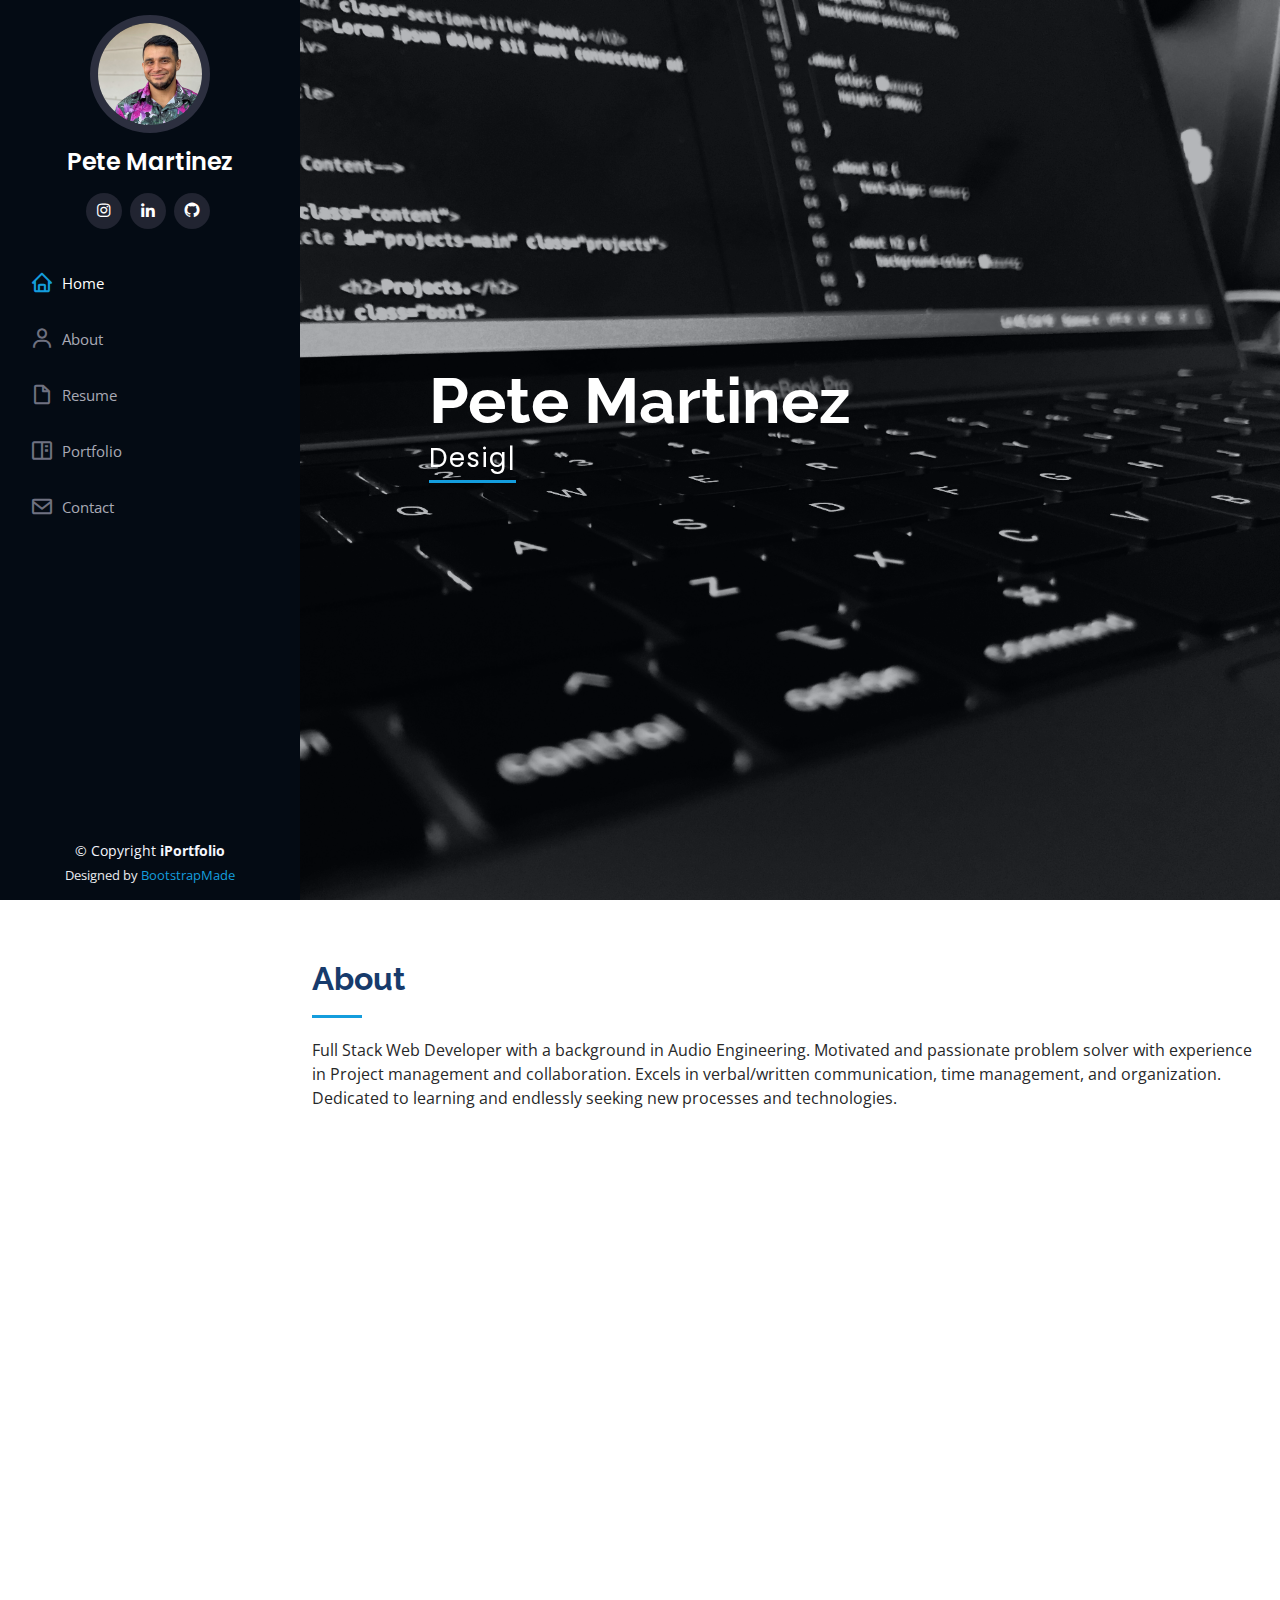
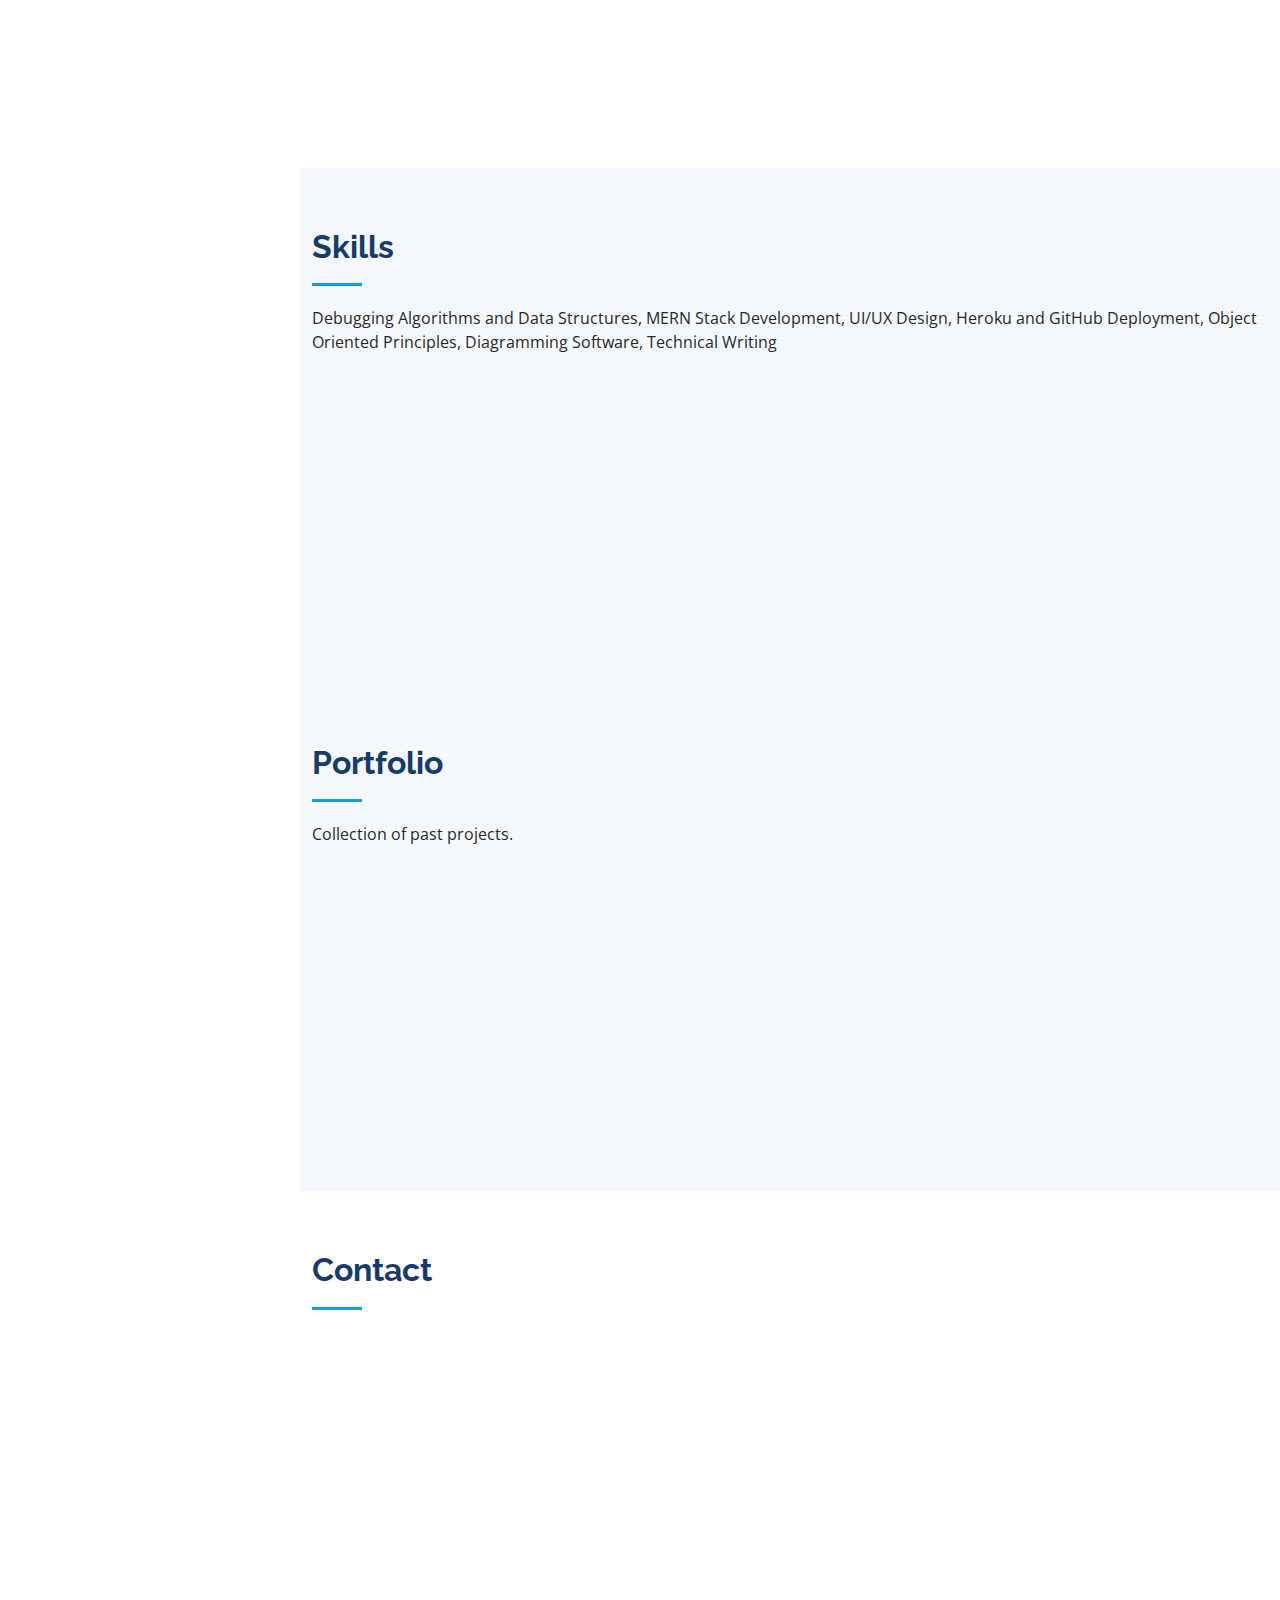
==== commit 88bb951f: "added github link" ====
--- a/index.html
+++ b/index.html
@@ -50,6 +50,8 @@
         <div class="social-links mt-3 text-center">
           <a href="https://www.instagram.com/pistolpete.wav/" class="instagram"><i class="bx bxl-instagram"></i></a>
           <a href="http://www.linkedin.com/in/peter-martinez-320864215" class="linkedin"><i class="bx bxl-linkedin"></i></a>
+          <a href="https://github.com/Pmarti53" class="GitHub"><i class="bx bxl-github"></i></a>
+
         </div>
       </div>
 
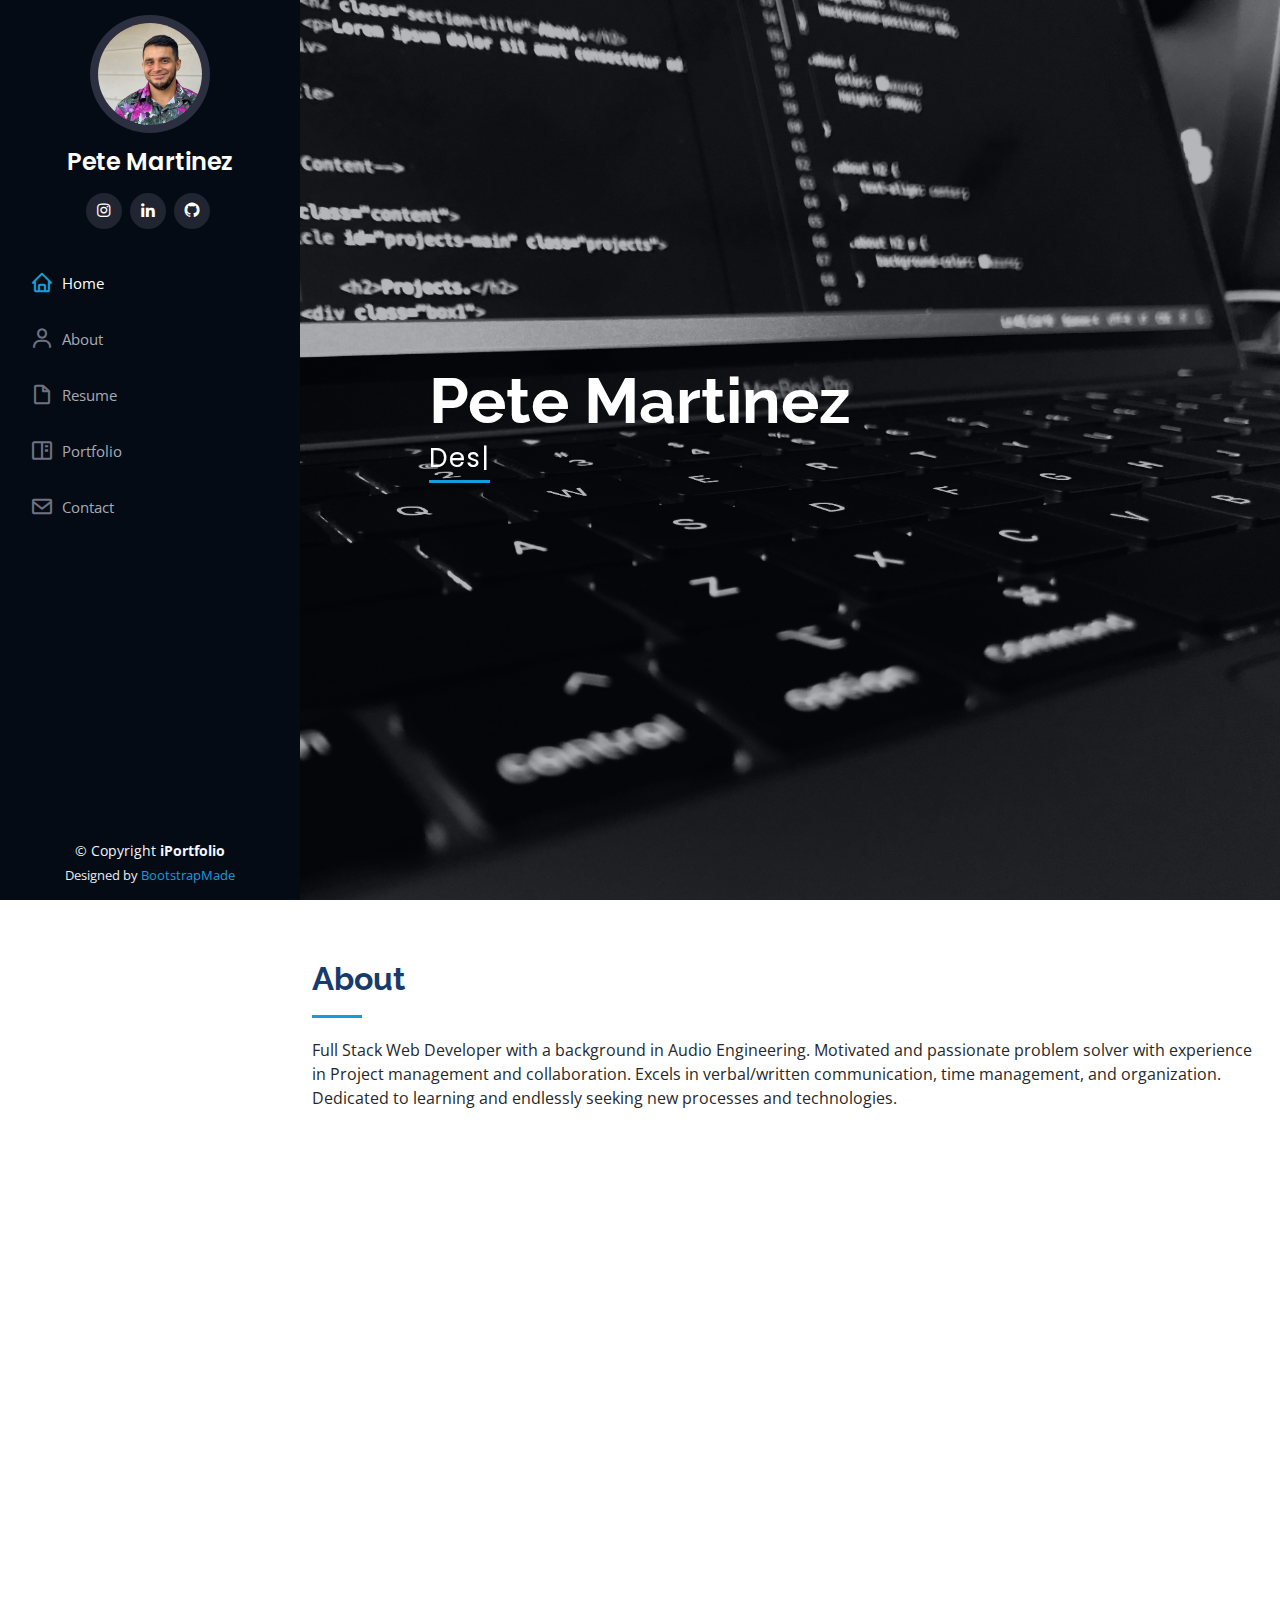
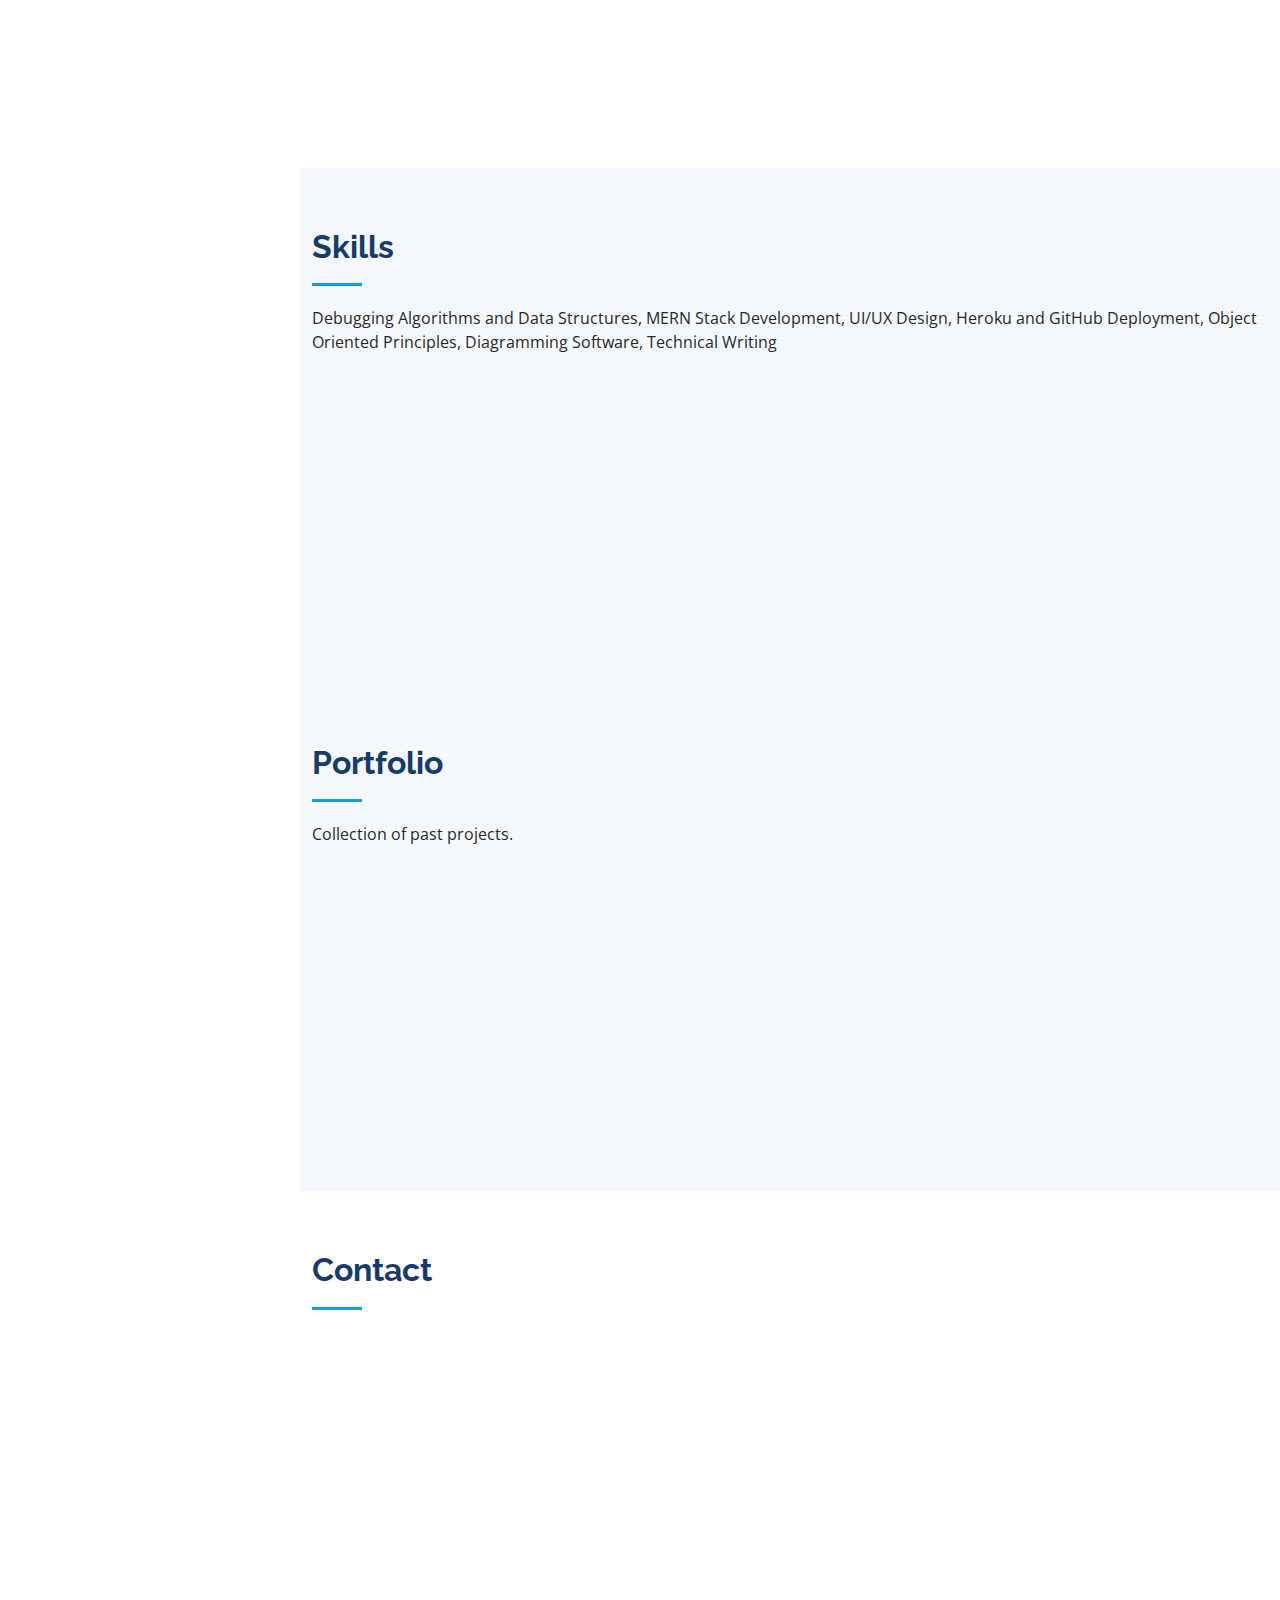
==== commit a5963137: "added github links" ====
--- a/index.html
+++ b/index.html
@@ -299,6 +299,7 @@
               <div class="portfolio-links">
                 <a href="assets/img/portfolio/deep-thoughts.png" data-gallery="portfolioGallery" class="portfolio-lightbox" title="Deep Thoughts"><i class="bx bx-plus"></i></a>
                 <a href="https://fathomless-sierra-31365.herokuapp.com/" title="More Details"><i class="bx bx-link"></i></a>
+                <a href="https://github.com/Pmarti53/deep-thoughts" title="More Details"><i class="bx bxl-github"></i></a>
               </div>
             </div>
           </div>
@@ -309,6 +310,7 @@
               <div class="portfolio-links">
                 <a href="assets/img/portfolio/music-market.png" data-gallery="portfolioGallery" class="portfolio-lightbox" title="Music Market"><i class="bx bx-plus"></i></a>
                 <a href="https://stark-citadel-98109.herokuapp.com" title="More Details"><i class="bx bx-link"></i></a>
+                <a href="https://github.com/glendonintendo/music-market" title="More Details"><i class="bx bxl-github"></i></a>
               </div>
             </div>
           </div>
@@ -319,6 +321,7 @@
               <div class="portfolio-links">
                 <a href="assets/img/portfolio/pizza-hunt.png" data-gallery="portfolioGallery" class="portfolio-lightbox" title="Pizza Hunt"><i class="bx bx-plus"></i></a>
                 <a href="https://glacial-hollows-17730.herokuapp.com/" title="More Details"><i class="bx bx-link"></i></a>
+                <a href="https://github.com/Pmarti53/pizza-hunt" title="More Details"><i class="bx bxl-github"></i></a>
               </div>
             </div>
           </div>
@@ -329,6 +332,7 @@
               <div class="portfolio-links">
                 <a href="assets/img/portfolio/run-buddy.png" data-gallery="portfolioGallery" class="portfolio-lightbox" title="Run Buddy"><i class="bx bx-plus"></i></a>
                 <a href="https://pmarti53.github.io/run-buddy/" title="More Details"><i class="bx bx-link"></i></a>
+                <a href="https://github.com/Pmarti53/run-buddy" title="More Details"><i class="bx bxl-github"></i></a>
               </div>
             </div>
           </div>
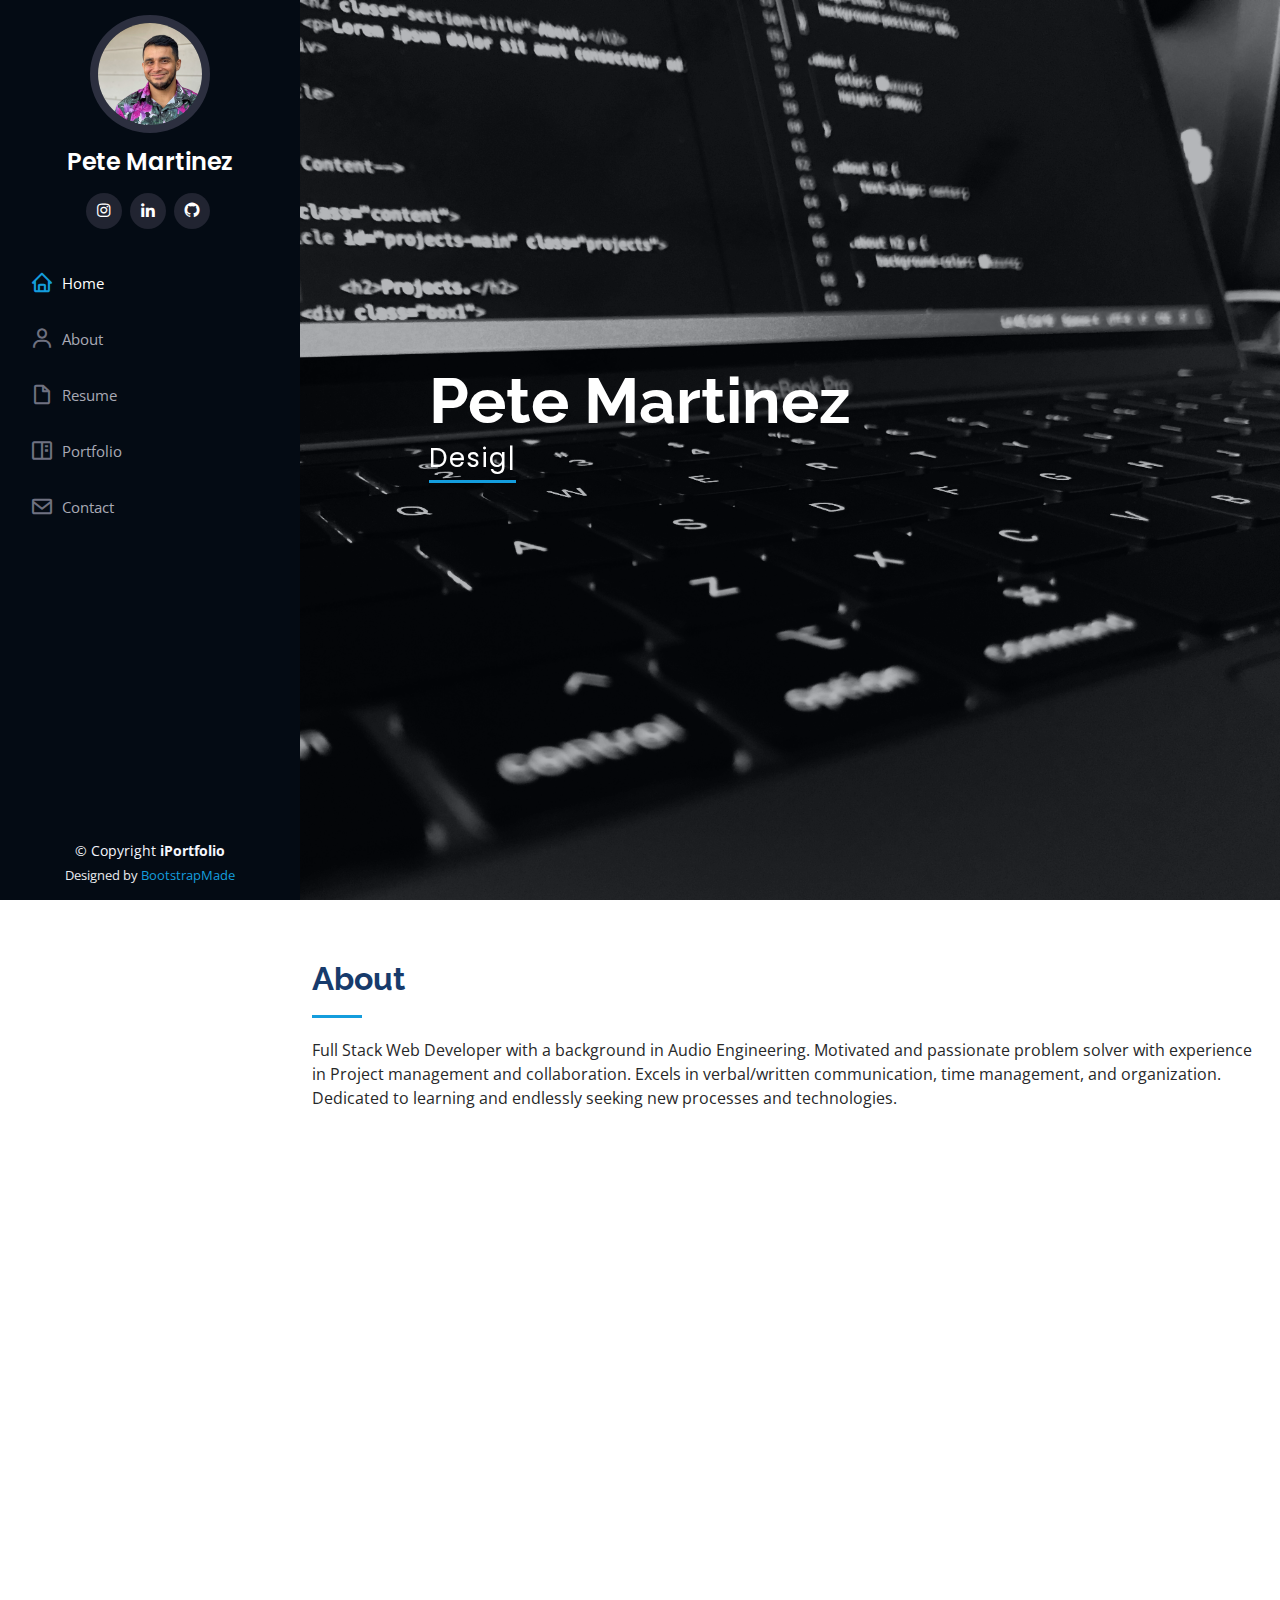
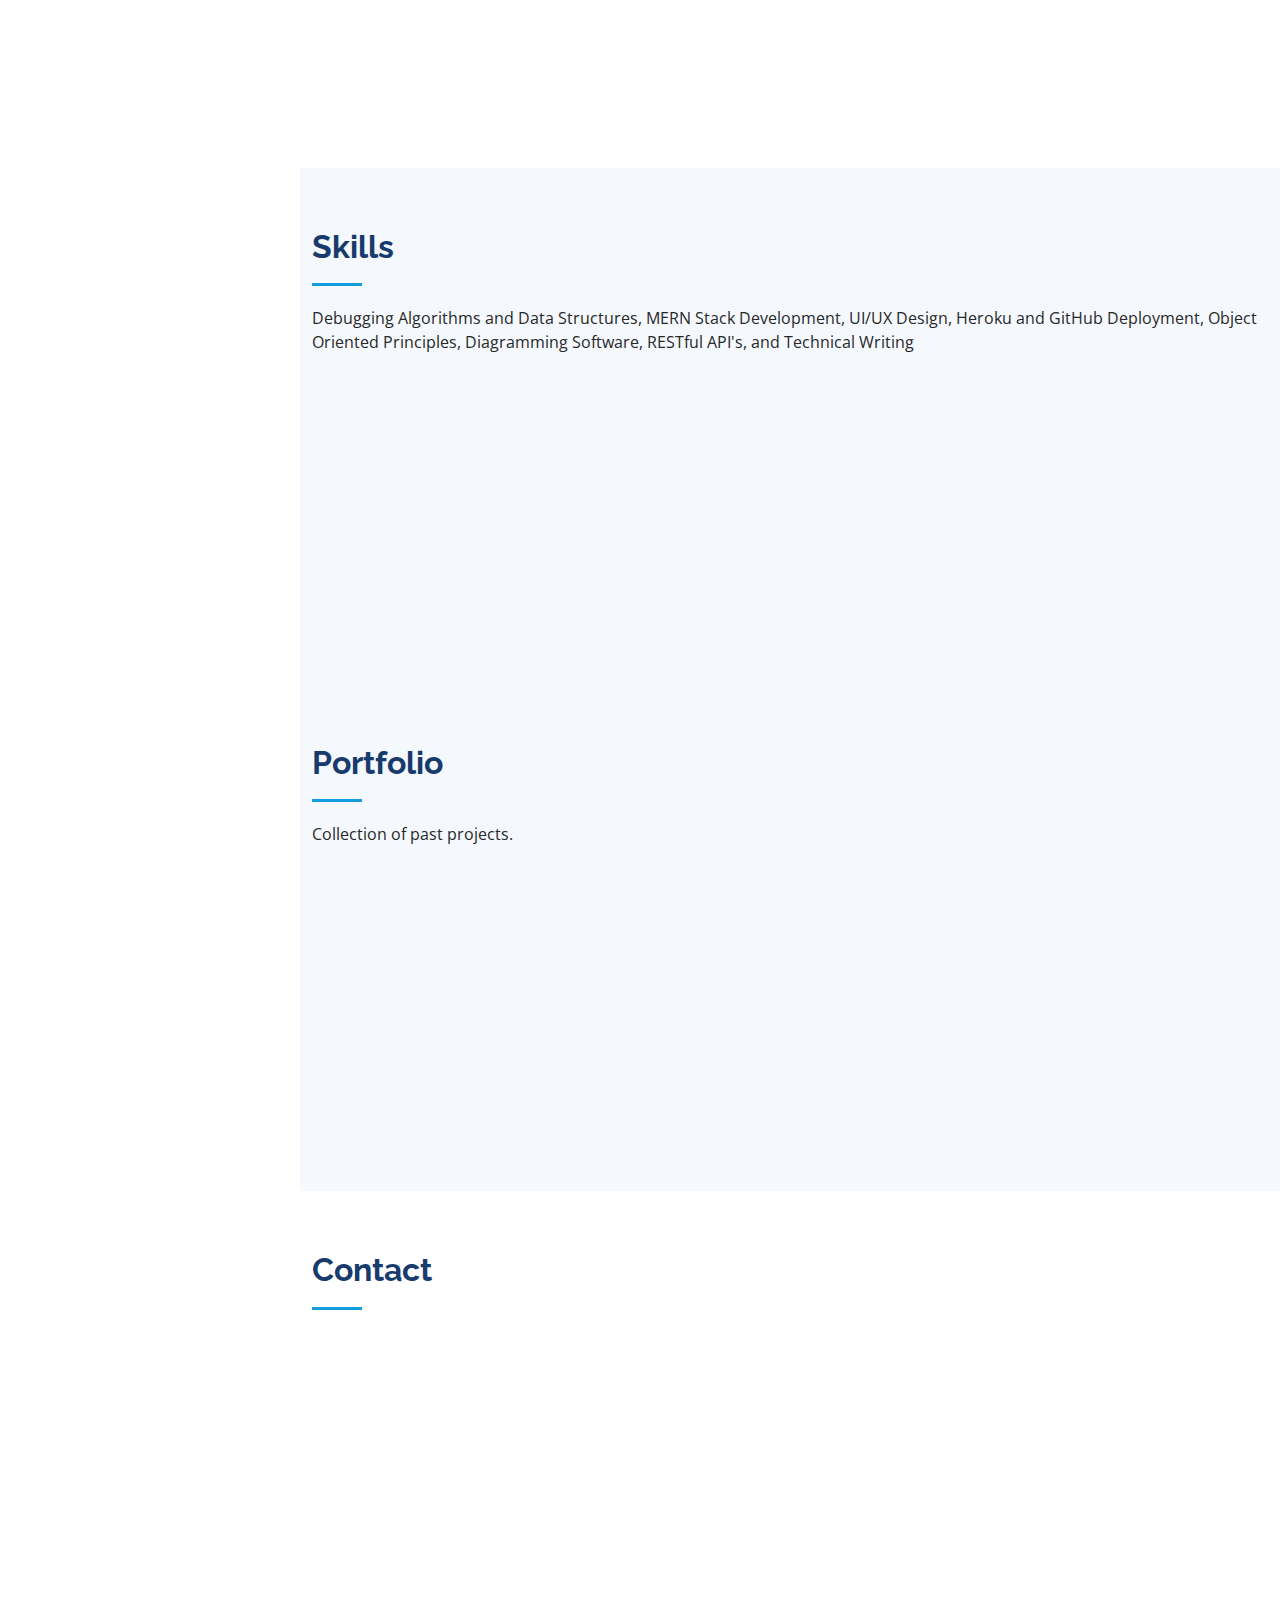
==== commit db4b6a9e: "updated skills section" ====
--- a/index.html
+++ b/index.html
@@ -131,7 +131,7 @@
 
         <div class="section-title">
           <h2>Skills</h2>
-          <p>Debugging Algorithms and Data Structures, MERN Stack Development, UI/UX Design, Heroku and GitHub Deployment, Object Oriented Principles, Diagramming Software, Technical Writing</p>
+          <p>Debugging Algorithms and Data Structures, MERN Stack Development, UI/UX Design, Heroku and GitHub Deployment, Object Oriented Principles, Diagramming Software, RESTful API's, and Technical Writing</p>
         </div>
 
         <div class="row skills-content">
@@ -139,31 +139,35 @@
           <div class="col-lg-6" data-aos="fade-up">
 
             <div class="progress">
-              <span class="skill">HTML <i class="val">100%</i></span>
-              <div class="progress-bar-wrap">
+              <span class="skill">HTML
+                <!-- <i class="val">100%</i></span> -->
+              <!-- <div class="progress-bar-wrap">
                 <div class="progress-bar" role="progressbar" aria-valuenow="100" aria-valuemin="0" aria-valuemax="100"></div>
-              </div>
-            </div>
-
-            <div class="progress">
-              <span class="skill">CSS <i class="val">90%</i></span>
-              <div class="progress-bar-wrap">
+              </div> -->
+            </div>
+
+            <div class="progress">
+              <span class="skill">CSS 
+                <!-- <i class="val">90%</i></span> -->
+              <!-- <div class="progress-bar-wrap">
                 <div class="progress-bar" role="progressbar" aria-valuenow="90" aria-valuemin="0" aria-valuemax="100"></div>
-              </div>
-            </div>
-
-            <div class="progress">
-              <span class="skill">JavaScript <i class="val">75%</i></span>
+              </div> -->
+            </div>
+
+            <div class="progress">
+              <span class="skill">JavaScript 
+                <!-- <i class="val">75%</i></span>
               <div class="progress-bar-wrap">
                 <div class="progress-bar" role="progressbar" aria-valuenow="75" aria-valuemin="0" aria-valuemax="100"></div>
-              </div>
-            </div>
-
-            <div class="progress">
-              <span class="skill">MongoDB <i class="val">65%</i></span>
+              </div> -->
+            </div>
+
+            <div class="progress">
+              <span class="skill">MongoDB 
+                <!-- <i class="val">65%</i></span>
               <div class="progress-bar-wrap">
                 <div class="progress-bar" role="progressbar" aria-valuenow="65" aria-valuemin="0" aria-valuemax="100"></div>
-              </div>
+              </div> -->
             </div>
 
           </div>
@@ -171,31 +175,35 @@
           <div class="col-lg-6" data-aos="fade-up" data-aos-delay="100">
 
             <div class="progress">
-              <span class="skill">React <i class="val">60%</i></span>
+              <span class="skill">React 
+                <!-- <i class="val">60%</i></span>
               <div class="progress-bar-wrap">
                 <div class="progress-bar" role="progressbar" aria-valuenow="60" aria-valuemin="0" aria-valuemax="100"></div>
-              </div>
-            </div>
-
-            <div class="progress">
-              <span class="skill">MySQL <i class="val">85%</i></span>
+              </div> -->
+            </div>
+
+            <div class="progress">
+              <span class="skill">MySQL 
+                <!-- <i class="val">85%</i></span>
               <div class="progress-bar-wrap">
                 <div class="progress-bar" role="progressbar" aria-valuenow="85" aria-valuemin="0" aria-valuemax="100"></div>
-              </div>
-            </div>
-
-            <div class="progress">
-              <span class="skill">Node.js <i class="val">75%</i></span>
+              </div> -->
+            </div>
+
+            <div class="progress">
+              <span class="skill">Node.js 
+                <!-- <i class="val">75%</i></span>
               <div class="progress-bar-wrap">
                 <div class="progress-bar" role="progressbar" aria-valuenow="75" aria-valuemin="0" aria-valuemax="100"></div>
-              </div>
-            </div>
-
-            <div class="progress">
-              <span class="skill">Express.js <i class="val">75%</i></span>
+              </div> -->
+            </div>
+
+            <div class="progress">
+              <span class="skill">Express.js 
+                <!-- <i class="val">75%</i></span>
               <div class="progress-bar-wrap">
                 <div class="progress-bar" role="progressbar" aria-valuenow="75" aria-valuemin="0" aria-valuemax="100"></div>
-              </div>
+              </div> -->
             </div>
 
           </div>
@@ -297,7 +305,7 @@
             <div class="portfolio-wrap">
               <img src="assets/img/portfolio/deep-thoughts.png" class="img-fluid" alt="">
               <div class="portfolio-links">
-                <a href="assets/img/portfolio/deep-thoughts.png" data-gallery="portfolioGallery" class="portfolio-lightbox" title="Deep Thoughts"><i class="bx bx-plus"></i></a>
+                <!-- <a href="assets/img/portfolio/deep-thoughts.png" data-gallery="portfolioGallery" class="portfolio-lightbox" title="Deep Thoughts"><i class="bx bx-plus"></i></a> -->
                 <a href="https://fathomless-sierra-31365.herokuapp.com/" title="More Details"><i class="bx bx-link"></i></a>
                 <a href="https://github.com/Pmarti53/deep-thoughts" title="More Details"><i class="bx bxl-github"></i></a>
               </div>
@@ -308,7 +316,7 @@
             <div class="portfolio-wrap">
               <img src="assets/img/portfolio/music-market.png" class="img-fluid" alt="">
               <div class="portfolio-links">
-                <a href="assets/img/portfolio/music-market.png" data-gallery="portfolioGallery" class="portfolio-lightbox" title="Music Market"><i class="bx bx-plus"></i></a>
+                <!-- <a href="assets/img/portfolio/music-market.png" data-gallery="portfolioGallery" class="portfolio-lightbox" title="Music Market"><i class="bx bx-plus"></i></a> -->
                 <a href="https://stark-citadel-98109.herokuapp.com" title="More Details"><i class="bx bx-link"></i></a>
                 <a href="https://github.com/glendonintendo/music-market" title="More Details"><i class="bx bxl-github"></i></a>
               </div>
@@ -319,7 +327,7 @@
             <div class="portfolio-wrap">
               <img src="assets/img/portfolio/pizza-hunt.png" class="img-fluid" alt="">
               <div class="portfolio-links">
-                <a href="assets/img/portfolio/pizza-hunt.png" data-gallery="portfolioGallery" class="portfolio-lightbox" title="Pizza Hunt"><i class="bx bx-plus"></i></a>
+                <!-- <a href="assets/img/portfolio/pizza-hunt.png" data-gallery="portfolioGallery" class="portfolio-lightbox" title="Pizza Hunt"><i class="bx bx-plus"></i></a> -->
                 <a href="https://glacial-hollows-17730.herokuapp.com/" title="More Details"><i class="bx bx-link"></i></a>
                 <a href="https://github.com/Pmarti53/pizza-hunt" title="More Details"><i class="bx bxl-github"></i></a>
               </div>
@@ -330,7 +338,7 @@
             <div class="portfolio-wrap">
               <img src="assets/img/portfolio/run-buddy.png" class="img-fluid" alt="">
               <div class="portfolio-links">
-                <a href="assets/img/portfolio/run-buddy.png" data-gallery="portfolioGallery" class="portfolio-lightbox" title="Run Buddy"><i class="bx bx-plus"></i></a>
+                <!-- <a href="assets/img/portfolio/run-buddy.png" data-gallery="portfolioGallery" class="portfolio-lightbox" title="Run Buddy"><i class="bx bx-plus"></i></a> -->
                 <a href="https://pmarti53.github.io/run-buddy/" title="More Details"><i class="bx bx-link"></i></a>
                 <a href="https://github.com/Pmarti53/run-buddy" title="More Details"><i class="bx bxl-github"></i></a>
               </div>
--- a/assets/css/style.css
+++ b/assets/css/style.css
@@ -1,10 +1,10 @@
-/**
-* Template Name: iPortfolio - v3.5.0
-* Template URL: https://bootstrapmade.com/iportfolio-bootstrap-portfolio-websites-template/
-* Author: BootstrapMade.com
-* License: https://bootstrapmade.com/license/
-*/
-
+/**
+* Template Name: iPortfolio - v3.5.0
+* Template URL: https://bootstrapmade.com/iportfolio-bootstrap-portfolio-websites-template/
+* Author: BootstrapMade.com
+* License: https://bootstrapmade.com/license/
+*/
+
 /*--------------------------------------------------------------
 # General
 --------------------------------------------------------------*/
@@ -374,6 +374,7 @@
   border-radius: 0;
 }
 .skills .progress .skill {
+  font-size: x-large;
   padding: 0;
   margin: 0 0 6px 0;
   text-transform: uppercase;
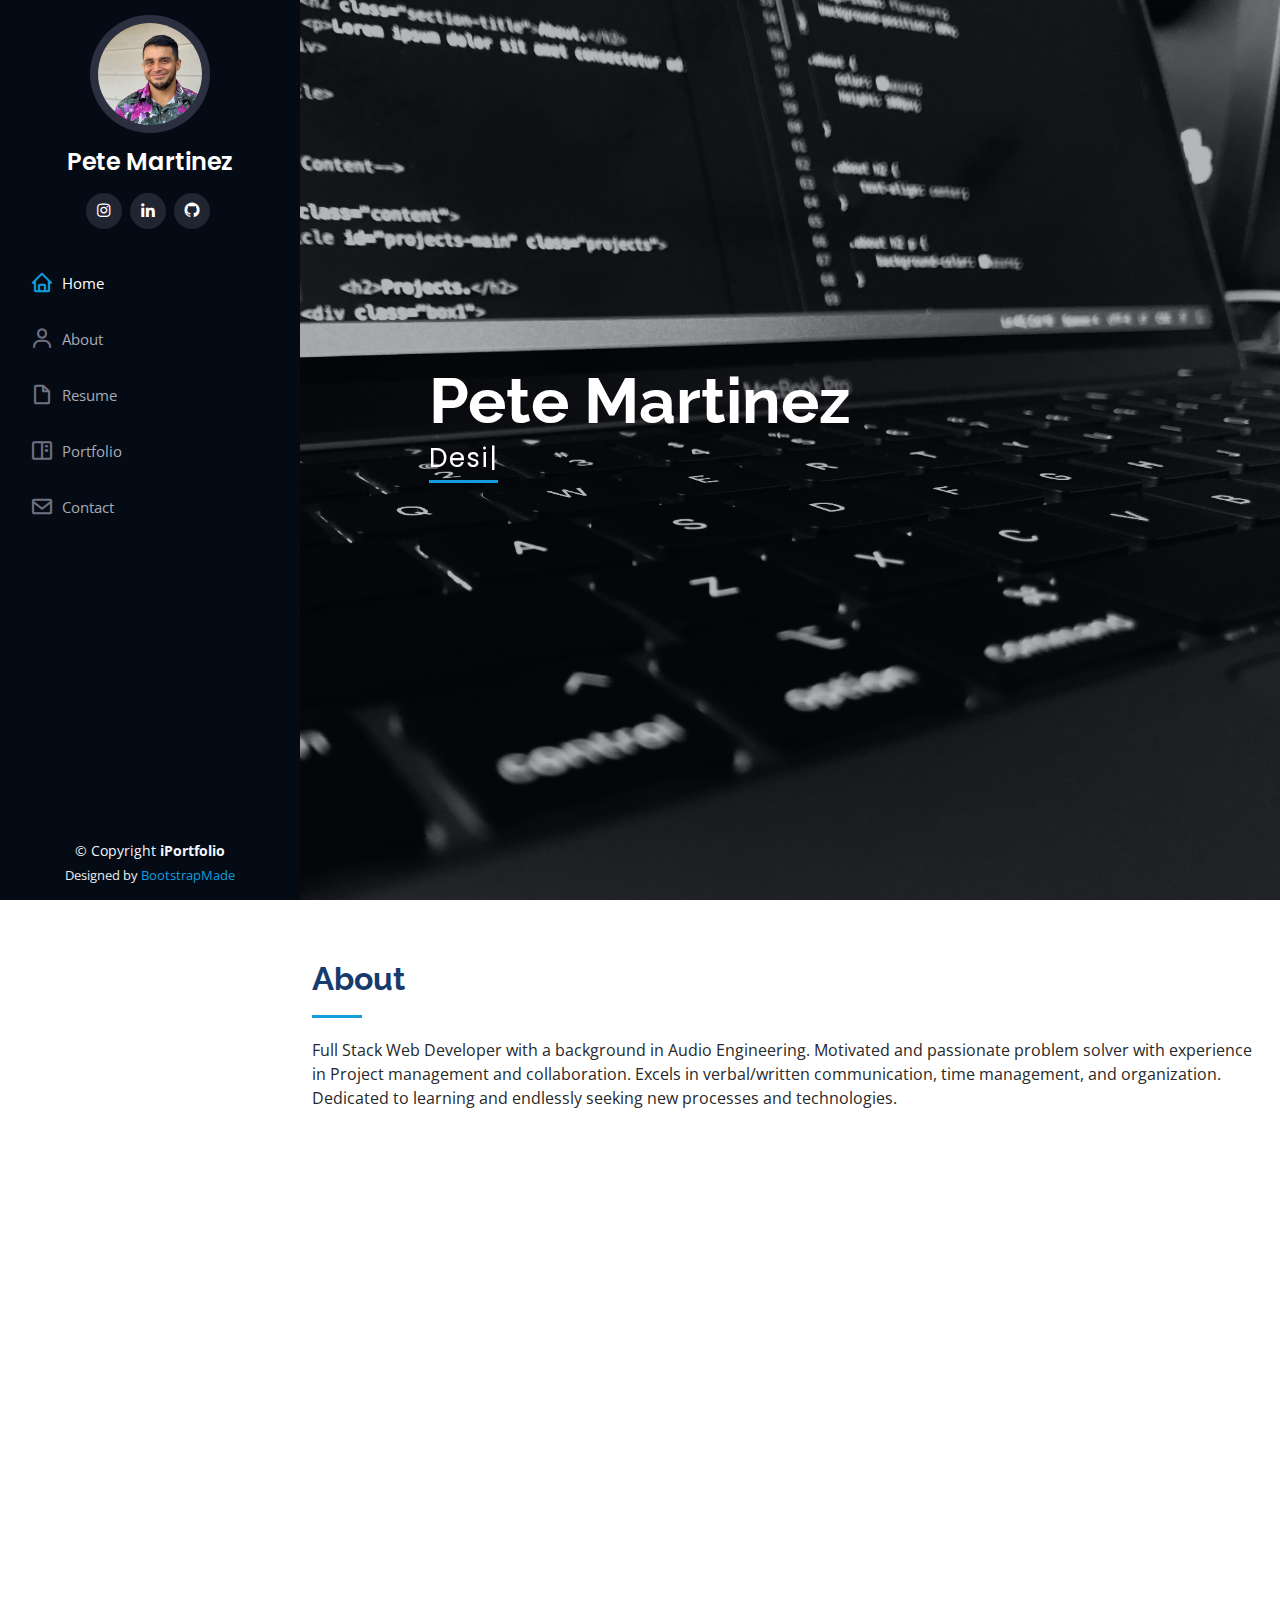
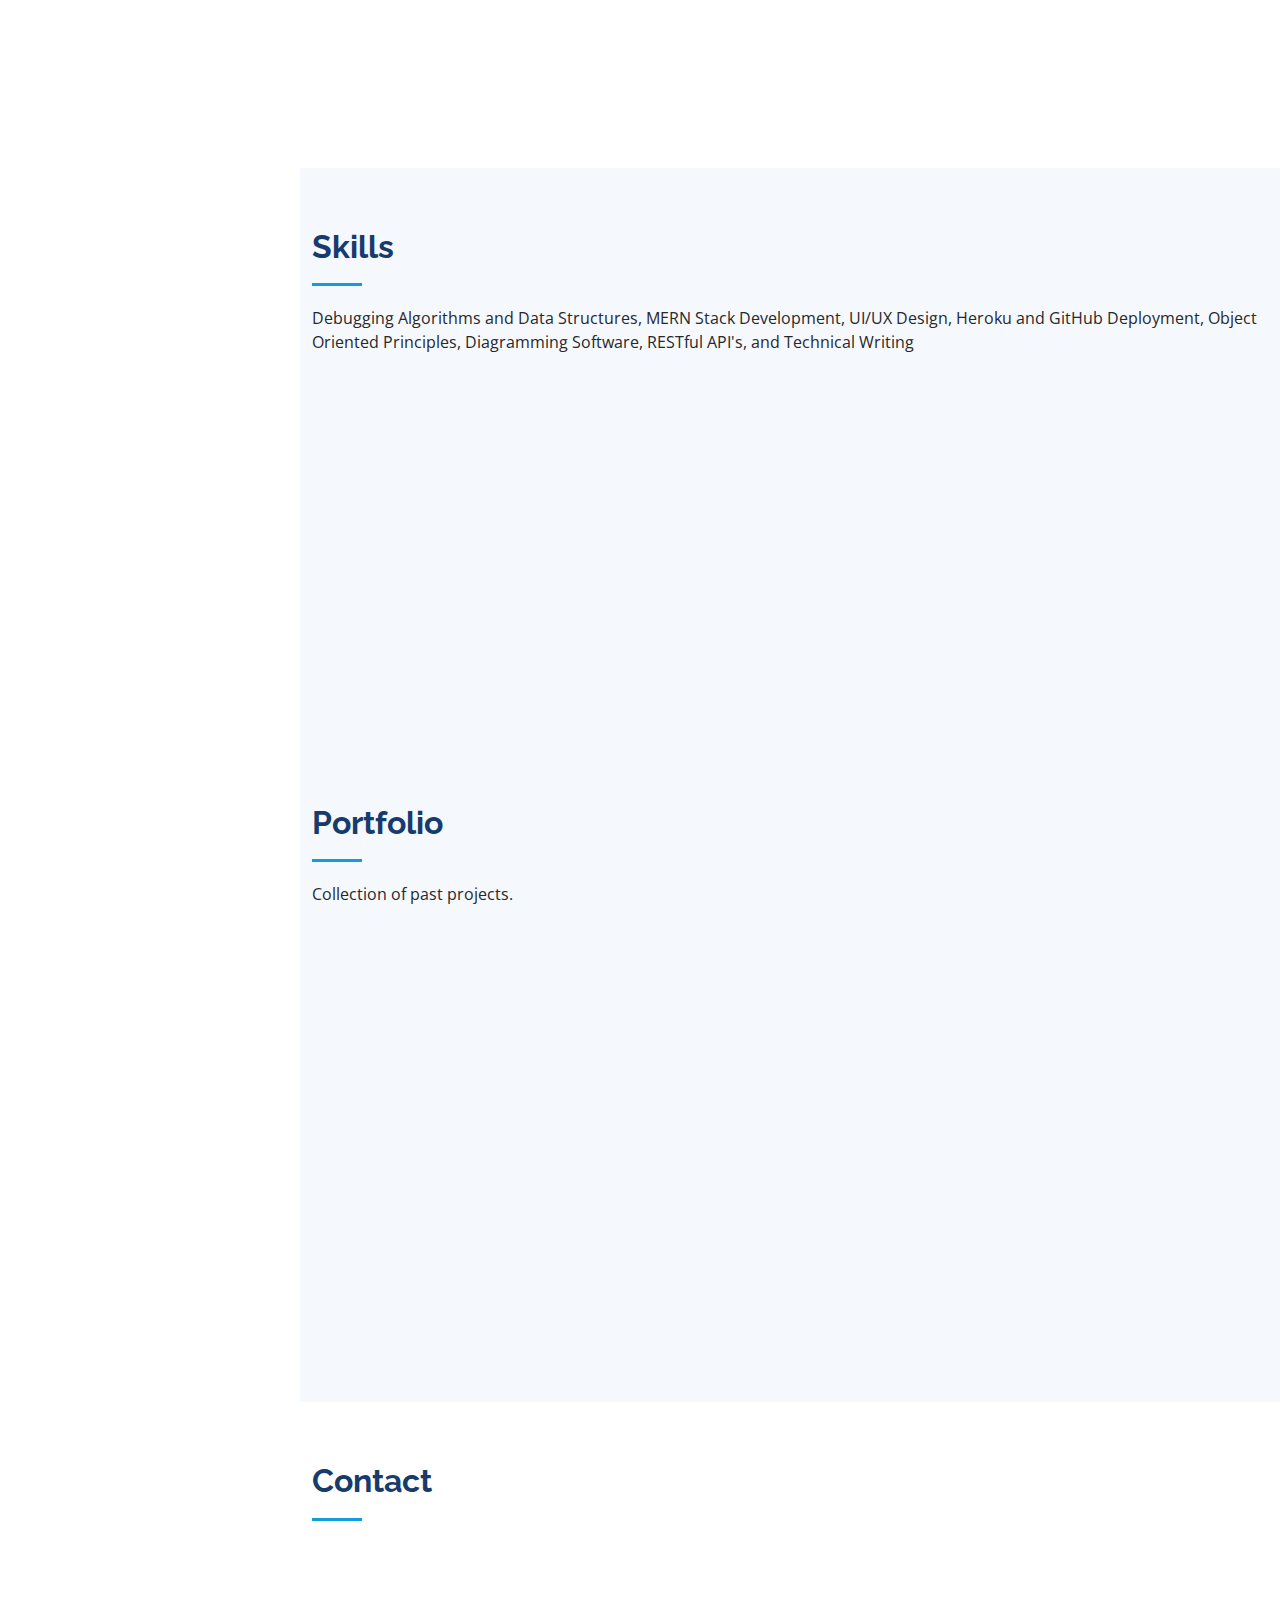
==== commit 23e6346f: "portfolio update" ====
--- a/index.html
+++ b/index.html
@@ -170,6 +170,14 @@
               </div> -->
             </div>
 
+            <div class="progress">
+              <span class="skill">Python
+                <!-- <i class="val">90%</i></span> -->
+              <!-- <div class="progress-bar-wrap">
+                <div class="progress-bar" role="progressbar" aria-valuenow="90" aria-valuemin="0" aria-valuemax="100"></div>
+              </div> -->
+            </div>
+
           </div>
 
           <div class="col-lg-6" data-aos="fade-up" data-aos-delay="100">
@@ -183,7 +191,7 @@
             </div>
 
             <div class="progress">
-              <span class="skill">MySQL 
+              <span class="skill">SQL 
                 <!-- <i class="val">85%</i></span>
               <div class="progress-bar-wrap">
                 <div class="progress-bar" role="progressbar" aria-valuenow="85" aria-valuemin="0" aria-valuemax="100"></div>
@@ -205,6 +213,7 @@
                 <div class="progress-bar" role="progressbar" aria-valuenow="75" aria-valuemin="0" aria-valuemax="100"></div>
               </div> -->
             </div>
+            
 
           </div>
 
@@ -308,6 +317,7 @@
                 <!-- <a href="assets/img/portfolio/deep-thoughts.png" data-gallery="portfolioGallery" class="portfolio-lightbox" title="Deep Thoughts"><i class="bx bx-plus"></i></a> -->
                 <a href="https://fathomless-sierra-31365.herokuapp.com/" title="More Details"><i class="bx bx-link"></i></a>
                 <a href="https://github.com/Pmarti53/deep-thoughts" title="More Details"><i class="bx bxl-github"></i></a>
+                <a href="project1-details.html" title="More Details"><i class="bi bi-plus-square-dotted"></i></a>
               </div>
             </div>
           </div>
@@ -319,6 +329,7 @@
                 <!-- <a href="assets/img/portfolio/music-market.png" data-gallery="portfolioGallery" class="portfolio-lightbox" title="Music Market"><i class="bx bx-plus"></i></a> -->
                 <a href="https://stark-citadel-98109.herokuapp.com" title="More Details"><i class="bx bx-link"></i></a>
                 <a href="https://github.com/glendonintendo/music-market" title="More Details"><i class="bx bxl-github"></i></a>
+                <a href="project2-details.html" title="More Details"><i class="bi bi-plus-square-dotted"></i></a>
               </div>
             </div>
           </div>
@@ -330,6 +341,7 @@
                 <!-- <a href="assets/img/portfolio/pizza-hunt.png" data-gallery="portfolioGallery" class="portfolio-lightbox" title="Pizza Hunt"><i class="bx bx-plus"></i></a> -->
                 <a href="https://glacial-hollows-17730.herokuapp.com/" title="More Details"><i class="bx bx-link"></i></a>
                 <a href="https://github.com/Pmarti53/pizza-hunt" title="More Details"><i class="bx bxl-github"></i></a>
+                <a href="project3-details.html" title="More Details"><i class="bi bi-plus-square-dotted"></i></a>
               </div>
             </div>
           </div>
@@ -341,6 +353,19 @@
                 <!-- <a href="assets/img/portfolio/run-buddy.png" data-gallery="portfolioGallery" class="portfolio-lightbox" title="Run Buddy"><i class="bx bx-plus"></i></a> -->
                 <a href="https://pmarti53.github.io/run-buddy/" title="More Details"><i class="bx bx-link"></i></a>
                 <a href="https://github.com/Pmarti53/run-buddy" title="More Details"><i class="bx bxl-github"></i></a>
+                <a href="project4-details.html" title="More Details"><i class="bi bi-plus-square-dotted"></i></a>
+              </div>
+            </div>
+          </div>
+
+          <div class="col-lg-4 col-md-6 portfolio-item filter-web">
+            <div class="portfolio-wrap">
+              <img src="assets/img/portfolio/just-tech-news.png" class="img-fluid" alt="">
+              <div class="portfolio-links">
+                <!-- <a href="assets/img/portfolio/run-buddy.png" data-gallery="portfolioGallery" class="portfolio-lightbox" title="Run Buddy"><i class="bx bx-plus"></i></a> -->
+                <a href="" title="More Details"><i class="bx bx-link"></i></a>
+                <a href="https://github.com/Pmarti53/python-newsfeed" title="More Details"><i class="bx bxl-github"></i></a>
+                <a href="project5-details.html" title="More Details"><i class="bi bi-plus-square-dotted"></i></a>
               </div>
             </div>
           </div>
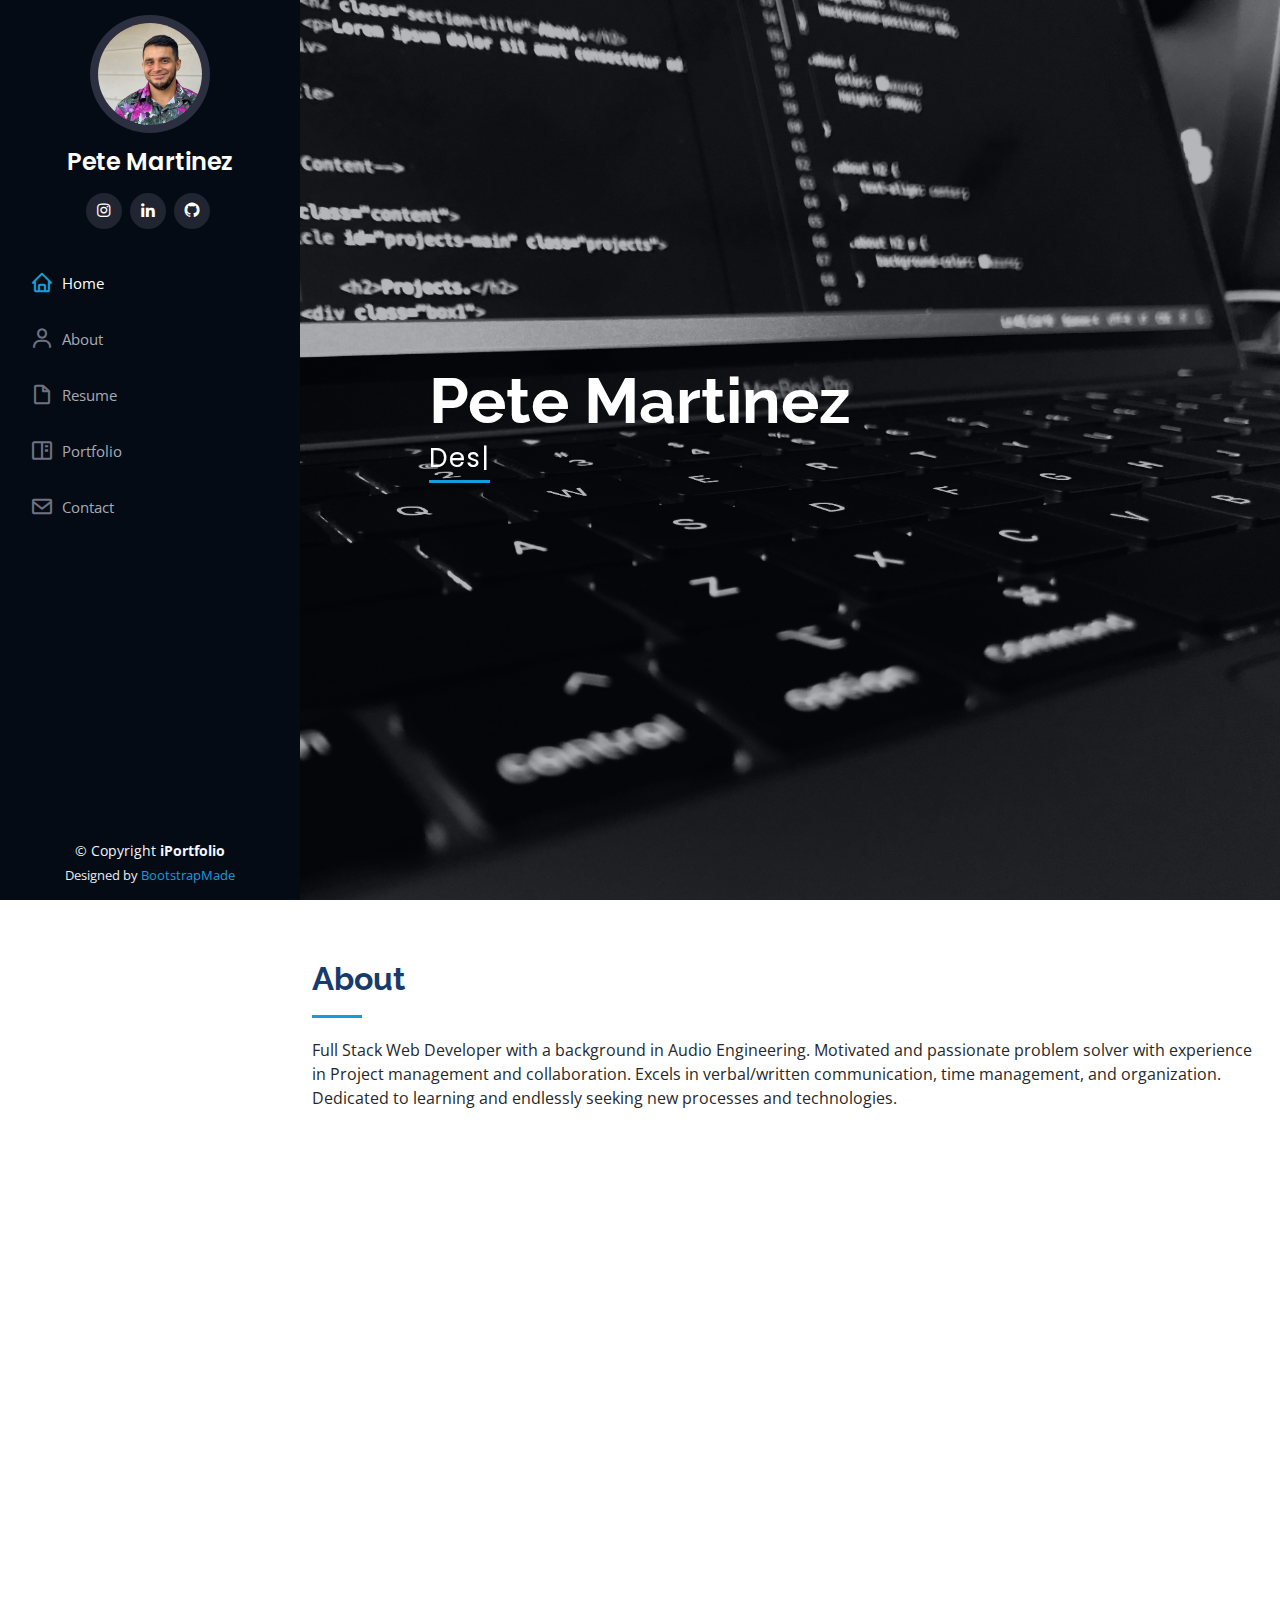
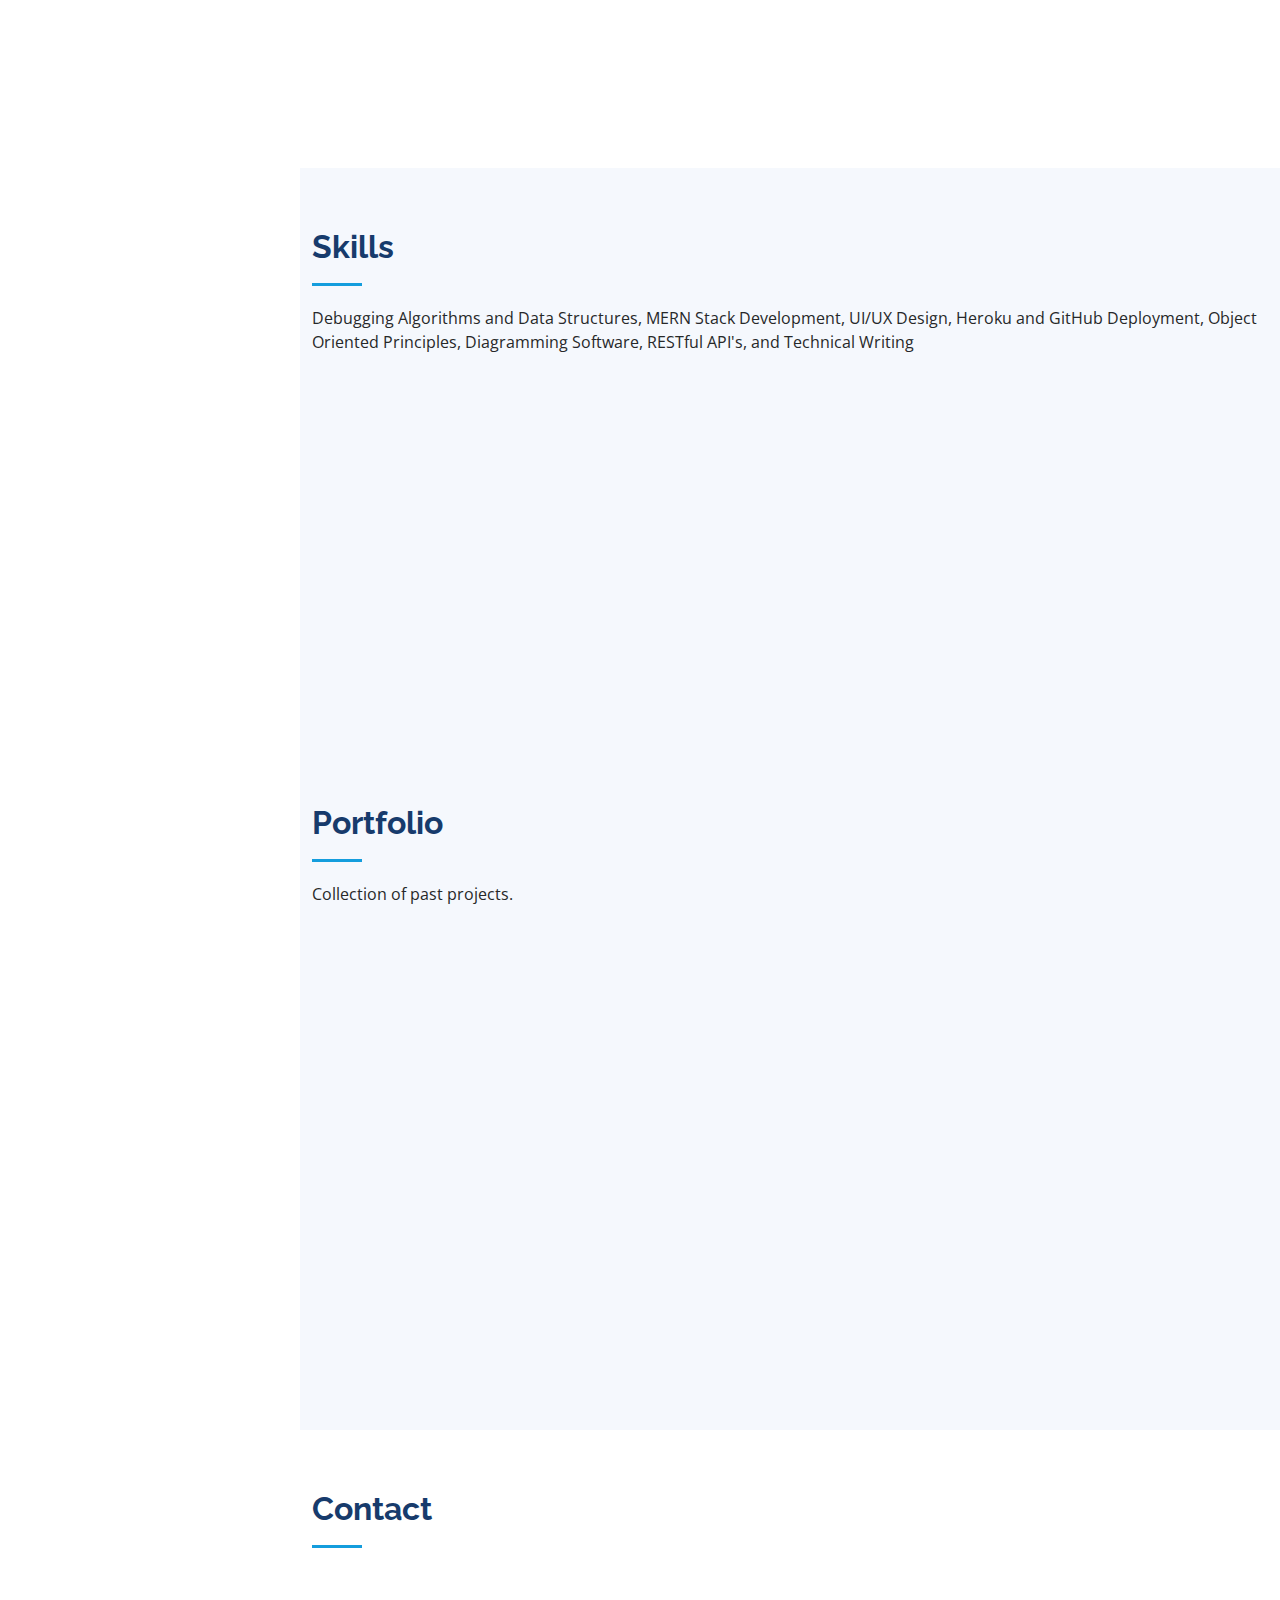
==== commit 3a5e45e9: "added zookeepr app" ====
--- a/index.html
+++ b/index.html
@@ -370,15 +370,17 @@
             </div>
           </div>
 
-          <!-- <div class="col-lg-4 col-md-6 portfolio-item filter-app">
-            <div class="portfolio-wrap">
-              <img src="assets/img/portfolio/portfolio-6.jpg" class="img-fluid" alt="">
-              <div class="portfolio-links">
-                <a href="assets/img/portfolio/portfolio-6.jpg" data-gallery="portfolioGallery" class="portfolio-lightbox" title="App 3"><i class="bx bx-plus"></i></a>
-                <a href="portfolio-details.html" title="More Details"><i class="bx bx-link"></i></a>
-              </div>
-            </div>
-          </div> -->
+          <div class="col-lg-4 col-md-6 portfolio-item filter-app">
+            <div class="portfolio-wrap">
+              <img src="assets/img/portfolio/zookeeper.png" class="img-fluid" alt="">
+              <div class="portfolio-links">
+                <!-- <a href="assets/img/portfolio/portfolio-6.jpg" data-gallery="portfolioGallery" class="portfolio-lightbox" title="App 3"><i class="bx bx-plus"></i></a> -->
+                <a href="https://fierce-fjord-19090.herokuapp.com/" title="More Details"><i class="bx bx-link"></i></a>
+                <a href="https://github.com/Pmarti53/zookeepr" title="More Details"><i class="bx bxl-github"></i></a>
+                <a href="portfolio-details.html" title="More Details"><i class="bi bi-plus-square-dotted"></i></a>
+              </div>
+            </div>
+          </div>
 
           <!-- <div class="col-lg-4 col-md-6 portfolio-item filter-web">
             <div class="portfolio-wrap">
